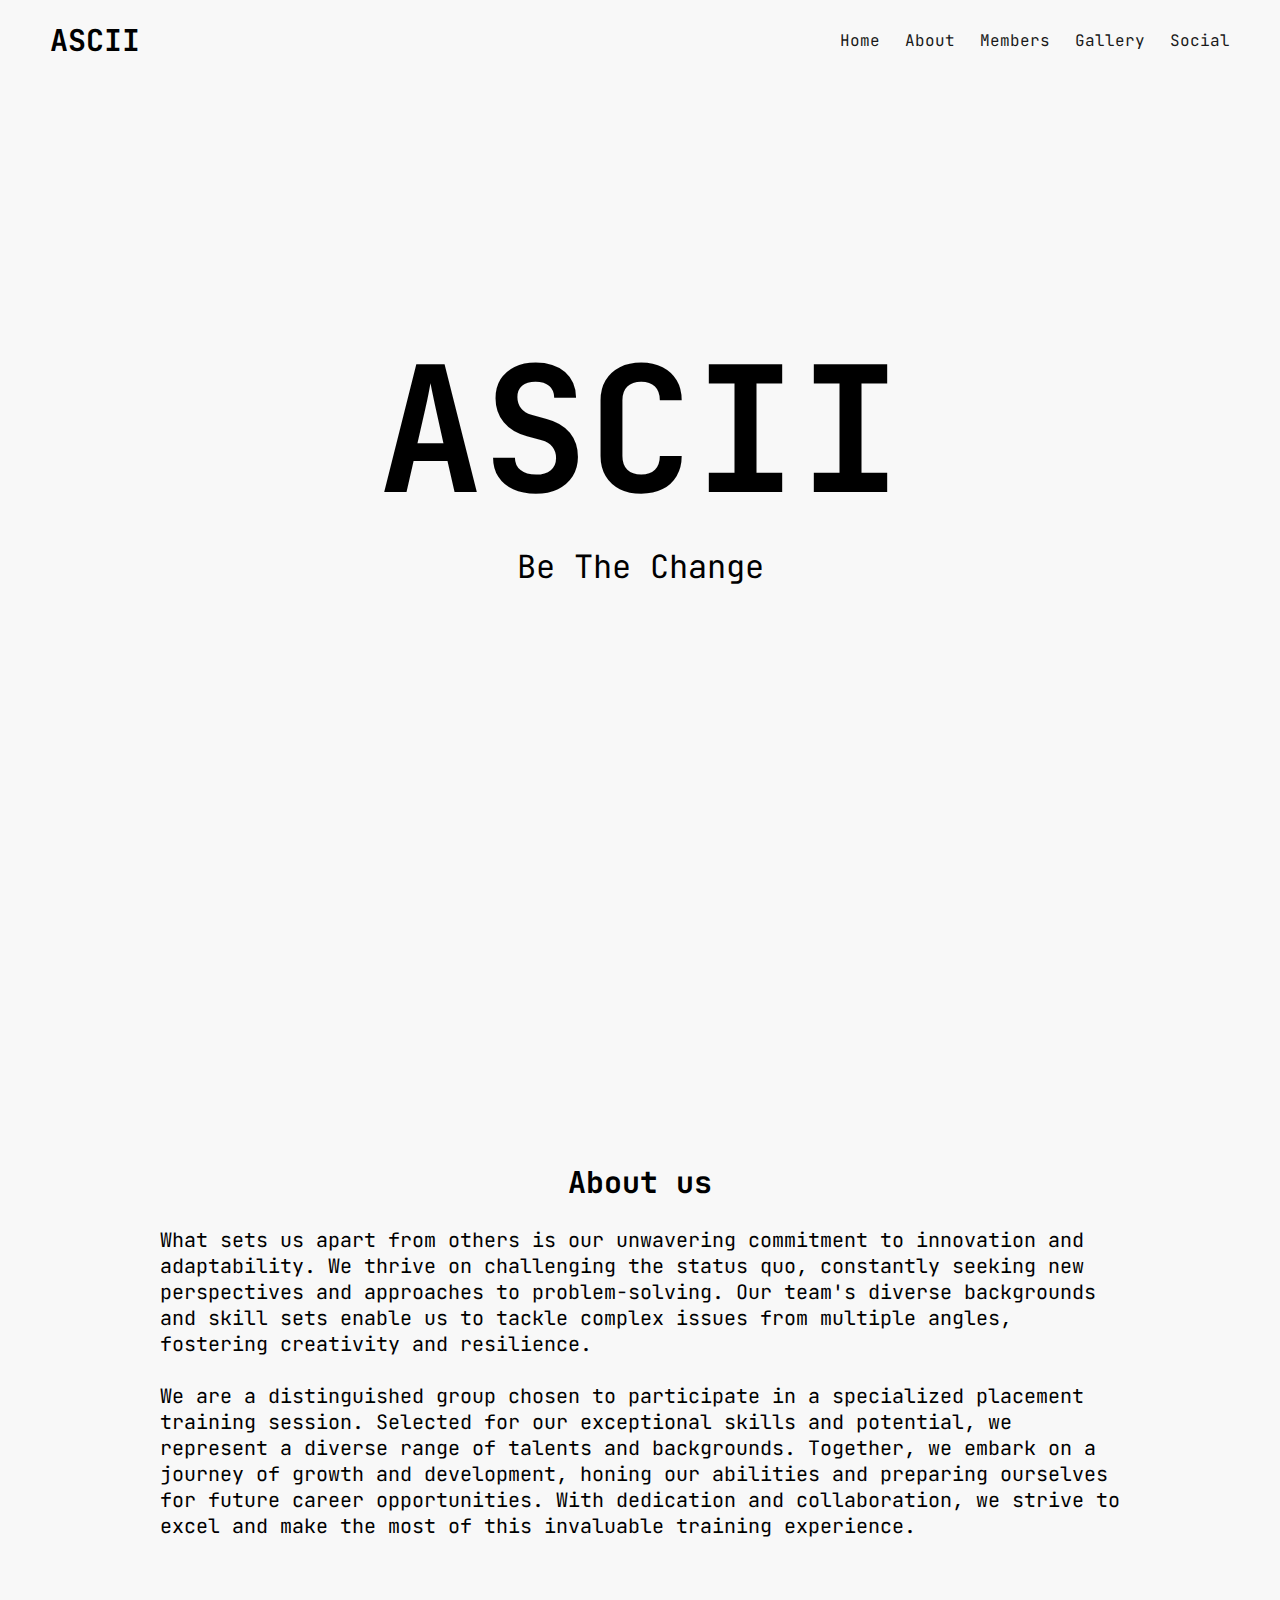
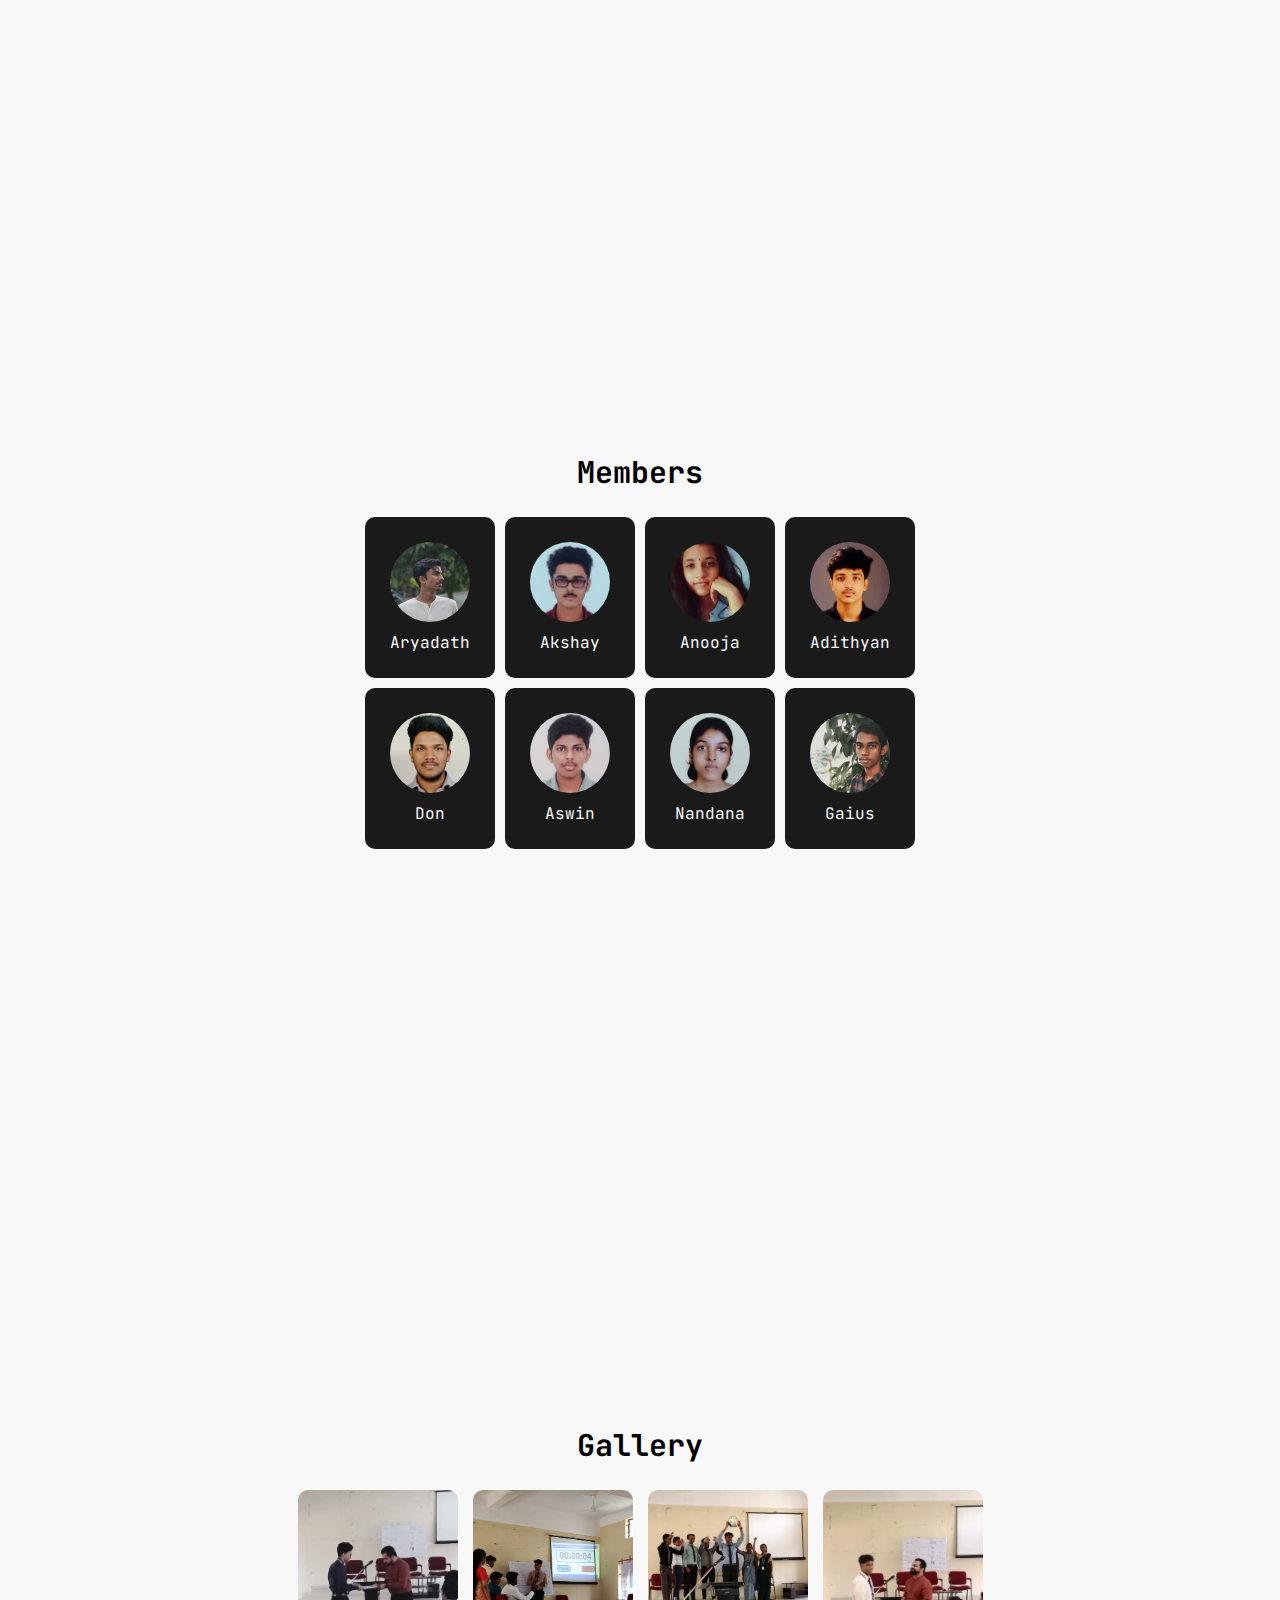
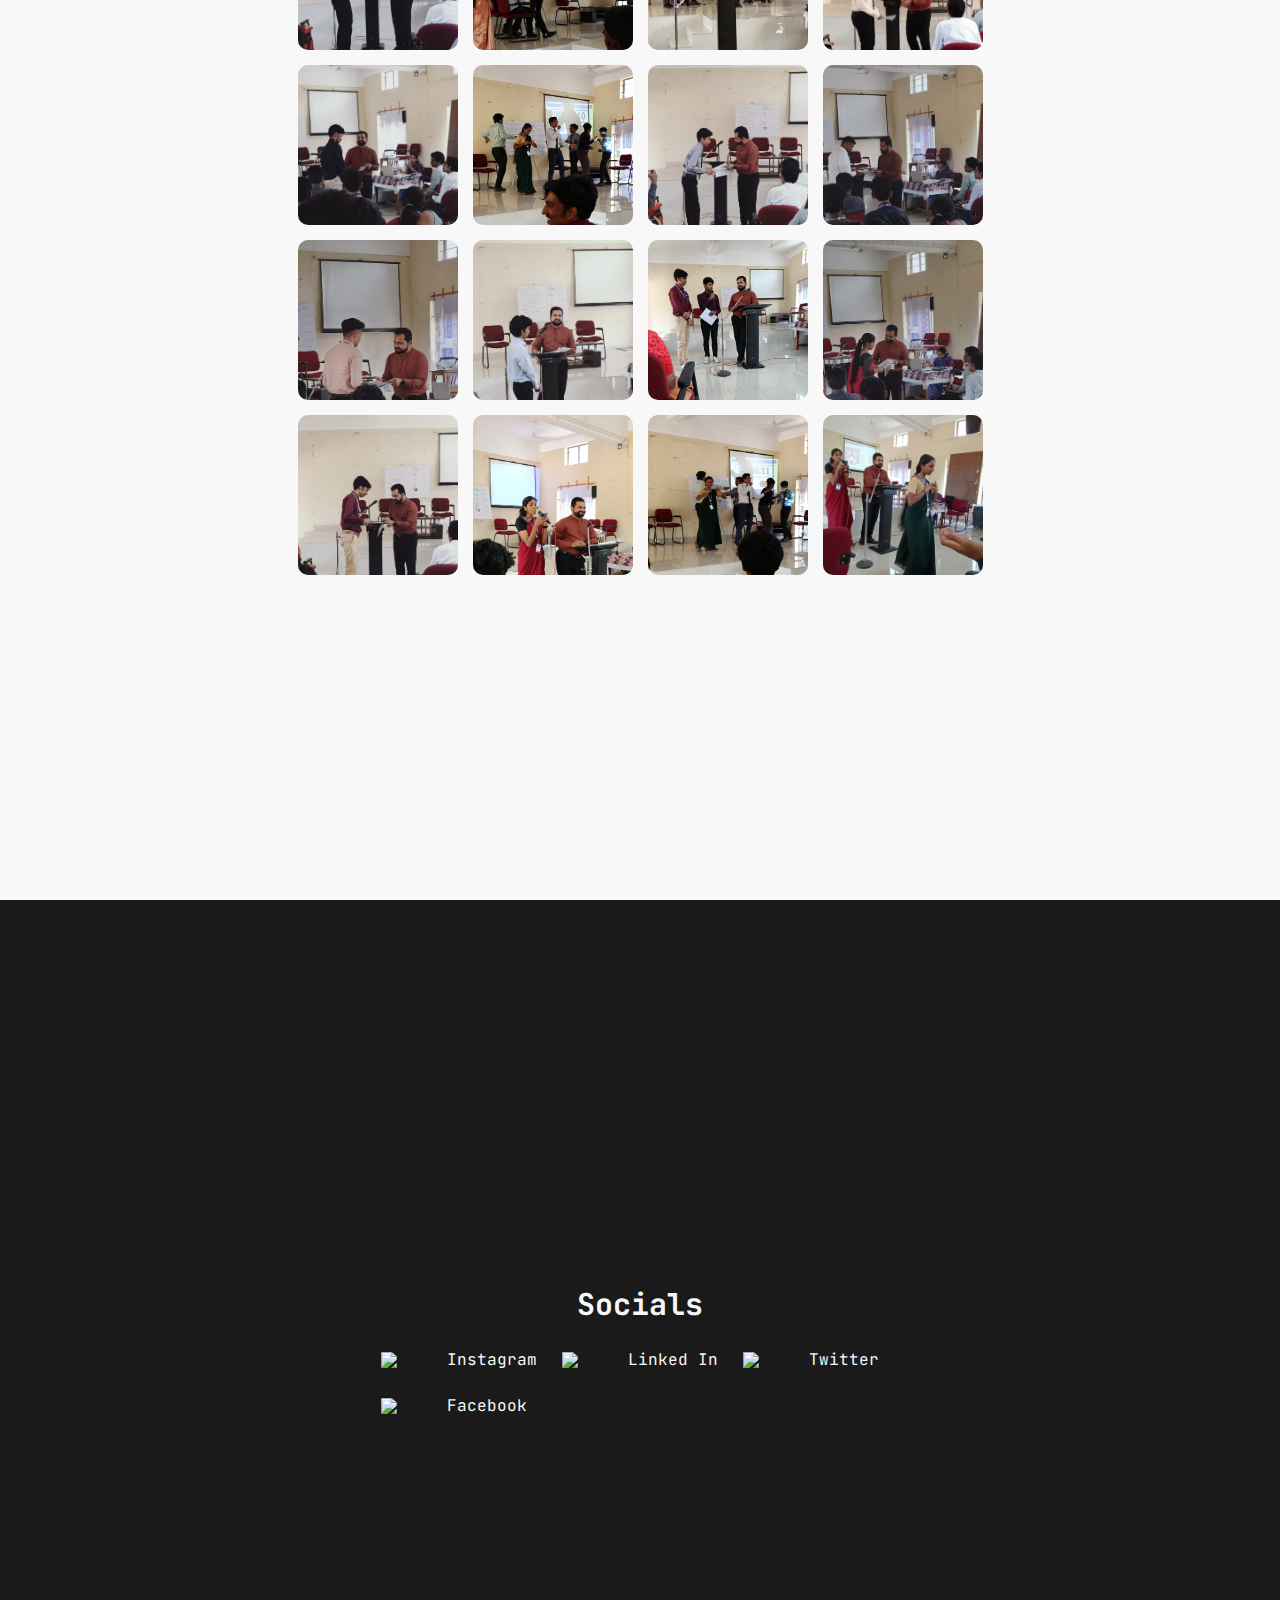
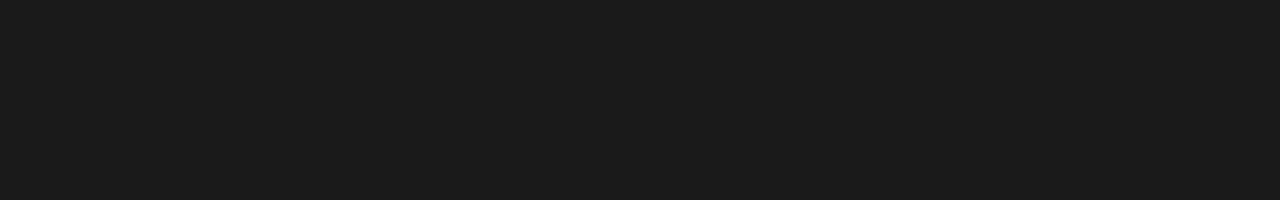
==== index.html @ 829eaf87 "Update index.html" ====
<!DOCTYPE html>
<html lang="en">
<head>
  <meta charset="UTF-8">
  <meta name="viewport" content="width=device-width, initial-scale=1.0">
  <title>Unicode</title>

  <link rel="preconnect" href="https://fonts.googleapis.com">
  <link rel="preconnect" href="https://fonts.gstatic.com" crossorigin>
  <link href="https://fonts.googleapis.com/css2?family=JetBrains+Mono:ital,wght@0,100..800;1,100..800&display=swap" rel="stylesheet">

  <link rel="stylesheet" href="unicode.css">
  <link rel="stylesheet" href="responsive.css">
</head>
<body>
  
  <header id="header">
    <h2 class="logo">ASCII</h2>
    <div class="navbar">
      <ul>
        <li><a href="#home">Home</a></li>
        <li><a href="#about">About</a></li>
        <li><a href="#members">Members</a></li>
        <li><a href="#gallery">Gallery</a></li>
        <li><a href="#socials">Social</a></li>
      </ul>
    </div>
  </header>

  <div class="content"> 
    <div class="container" id="home">
      <h1>ASCII</h1>
      <p>Be The Change</p>
    </div>

    <div class="container" id="about">
      <h2>About us</h2>
      <p>What sets us apart from others is our unwavering commitment to innovation and adaptability. We thrive on challenging the status quo, constantly seeking new perspectives and approaches to problem-solving. Our team's diverse backgrounds and skill sets enable us to tackle complex issues from multiple angles, fostering creativity and resilience.<br><br>
  
        We are a distinguished group chosen to participate in a specialized placement training session. Selected for our exceptional skills and potential, we represent a diverse range of talents and backgrounds. Together, we embark on a journey of growth and development, honing our abilities and preparing ourselves for future career opportunities. With dedication and collaboration, we strive to excel and make the most of this invaluable training experience.
      </p>
    </div>

    <div class="container" id="members">
      <h2>Members</h2>
      <div class="member-list">

        <div class="member-one">
          <img src="images/aryan.jpg">
          <p>Aryadath</p>
        </div>

        <div class="member-one">
          <img src="images/aksh.jpg">
          <p>Akshay</p>
        </div>

        <div class="member-one">
          <img src="images/anoo.jpg">
          <p>Anooja</p>
        </div>

        <div class="member-one">
          <img src="images/adhi.jpg">
          <p>Adithyan</p>
        </div>

        <div class="member-one">
          <img src="images/don.jpg">
          <p>Don</p>
        </div>

        <div class="member-one">
          <img src="images/asw.jpg">
          <p>Aswin</p>
        </div>

        <div class="member-one">
          <img src="images/nand.jpg">
          <p>Nandana</p>
        </div>

        <div class="member-one">
          <img src="images/gai.jpg">
          <p>Gaius</p>
        </div>
      </div>
    </div>
  </div>

  <div class="container" id="gallery">
    <h2>Gallery</h2>
    <div class="gallery-box">

      <div class="img-box1">
        <img src="images/image1 (1).jpg" alt="">
      </div>

      <div class="img-box1">
        <img src="images/image1 (2).jpg" alt="">
      </div>

      <div class="img-box1">
        <img src="images/image1 (4).jpg" alt="">
      </div>

      <div class="img-box1">
        <img src="images/image1 (5).jpg" alt="">
      </div>

      <div class="img-box1">
        <img src="images/image1 (6).jpg" alt="">
      </div>

      <div class="img-box1">
        <img src="images/image1 (7).jpg" alt="">
      </div>

      <div class="img-box1">
        <img src="images/image1 (8).jpg" alt="">
      </div>

      <div class="img-box1">
        <img src="images/image1 (9).jpg" alt="">
      </div>

      <div class="img-box1">
        <img src="images/image1 (10).jpg" alt="">
      </div>

      <div class="img-box1">
        <img src="images/image1 (11).jpg" alt="">
      </div>

      <div class="img-box1">
        <img src="images/image1 (12).jpg" alt="">
      </div>


      <div class="img-box1">
        <img src="images/image1 (14).jpg" alt="">
      </div>

      <div class="img-box1">
        <img src="images/image1 (15).jpg" alt="">
      </div>

      <div class="img-box1">
        <img src="images/image1 (16).jpg" alt="">
      </div>

      <div class="img-box1">
        <img src="images/image1 (17).jpg" alt="">
      </div>

      <div class="img-box1">
        <img src="images/image1 (18).jpg" alt="">
      </div>

    </div>
  
  </div>

  <div class="container" id="socials">
    <h2>Socials</h2>
    <div class="social-list">
      <div class="social-one">
        <img src="images/instagram-icon.png">
        <p>Instagram</p>
      </div>

      <div class="social-one">
        <img src="images/linkedin-icon.png">
        <p>Linked In</p>
      </div>

      <div class="social-one">
        <img src="images/twitter-icon.png">
        <p>Twitter</p>
      </div>

      <div class="social-one">
        <img src="images/facebook-icon.png">
        <p>Facebook</p>
      </div>


    </div>
  </div>

  <script>
window.addEventListener('scroll', function() {
    var scrollPosition = window.scrollY;
    
    var scrollThreshold = 2000;

    var scrollDiv = document.getElementById('header');

    if (scrollPosition >= scrollThreshold) {
        scrollDiv.style.backgroundColor = '#1a1a1a';
        scrollDiv.style.color = '#f8f8f8';
    } else {
        scrollDiv.style.backgroundColor = '#f8f8f8';
        scrollDiv.style.color = '#1a1a1a';
    }
});
</script>
</body>
</html>
---- unicode.css ----
*{
  margin: 0;
  padding: 0;
  font-family: "JetBrains Mono", monospace;
  text-decoration: none;
  list-style: none;
  scroll-behavior: smooth;
  transition: 0.25s;
}

:root {
  --background-color: #f8f8f8;
  --primary-color: #1a1a1a;
  --accent-color: rgb(78, 190, 85);
}

::selection {
  background-color: var(--accent-color); /* Orange background */
  color: #fff; /* White text color */
}

img {
  user-select: none;
}

body{
  background-color: var(--background-color);
}

h2{
  font-size: 30px;
}

header{
  display: flex;
  justify-content: space-between;
  align-items: center;
  height: 80px;
  position: fixed;
  right: 0;
  left: 0;
  top: 0;
  background-color: var(--background-color);
  padding: 0 50px 0 50px;
  z-index: 1000;
}

.navbar ul{
  display: flex;
}

.navbar ul li{
  margin-left: 25px;
}

.navbar ul li a{
  color: var(--primary-color);
}

.content{
  margin: 0 400px 0 400px;
}

.container{
  height: 100vh;
  display: flex;
  flex-direction: column;
  align-items: center;
  justify-content: center;
  /*border-right: solid 1px;
  border-left: solid 1px;*/
  padding: 0 10px 0 10px;
}

.container h2{
  margin-bottom: 25px;
}

#home h1{
  font-size: 175px;
  cursor: pointer;
}

#home h1:hover{
  font-size: 180px;
  color: var(--accent-color);
}

#home p{
  font-size: 32px;
}

#about p{
  font-size: 20px;
}

.member-list{
  display: grid;
  gap: 10px;
  grid-template-columns: repeat(4, 1fr);
}

.member-one{
  background-color: var(--primary-color);
  color: var(--background-color);
  display: flex;
  flex-direction: column;
  align-items: center;
  padding: 25px;
  border-radius: 10px;
}

.member-one:hover{
  opacity: 0.7;
}

.member-one img{
  width: 80px;
  border-radius: 100%;
  margin-bottom: 10px;
}

#gallery{
  margin: 250px 0 250px 0;
}

.gallery-box{
  display: grid;
  grid-template-columns: repeat(4, 1fr);
  gap: 15px;
}

.img-box1{
  width: 200px;
  height: 200px;
}

.img-box1:hover{
  opacity: 0.7;
}

.img-box1 img{
  width: 100%;
  height: 100%;
  object-fit: cover;
  object-position: top;
  border-radius: 10px;
}

#socials{
  background-color: var(--primary-color);
  color: var(--background-color);
}

.social-one img{
  width: 50px;
}

.social-list{
  display: grid;
  grid-template-columns: repeat(3, 1fr);
  gap: 25px;
}

.social-one{
  display: flex;
  align-items: center;
}

.social-one img{
  margin-right: 16px;
}
---- responsive.css ----
@media (max-width: 1560px){
  .content{
    margin: 0 250px 0 250px;
  }
}

@media (max-width: 1280px){
  .content{
    margin: 0 150px 0 150px;
  }
  
  .img-box1{
    width: 160px;
    height: 160px;
  }
}

@media (max-width: 860px){
  .content{
    margin: 0 50px 0 50px;
  }

  .img-box1{
    width: 130px;
    height: 130px;
  }
}

@media (max-width: 720px){
  .content{
    margin: 0;
    padding: 25px;
  }

  #home h1{
    font-size: 146px;
  }

  #home h1:hover{
    font-size: 152px;
  }

  #home p{
    font-size: 34px;
  }

  .member-list{
    display: grid;
    gap: 10px;
    grid-template-columns: repeat(3, 1fr);
  }
}

@media (max-width: 640px){
  #home h1{
    font-size: 120px;
  }

  #home h1:hover{
    font-size: 126px;
  }

  #home p{
    font-size: 34px;
  }

  #socials{
    margin-top: 150px;
  }

  .social-list{
    display: flex;
    flex-direction: column;
    gap: 25px;
  }
}

@media (max-width: 480px){
  .navbar{
    display: none;
  }

  #home h1{
    font-size: 80px;
  }

  #home h1:hover{
    font-size: 86px;
  }

  #home p{
    font-size: 22px;
  }

  #about p{
    font-size: 16px;
    margin-bottom: 150px;
  }

  .member-list{
    display: grid;
    gap: 10px;
    grid-template-columns: repeat(2, 1fr);
  }

  #gallery{
    margin: 500px 0 450px 0;
  }

  .gallery-box{
    grid-template-columns: repeat(2, 1fr);
    gap: 15px;
  }
  
  .img-box1{
    width: 150px;
    height: 150px;
  }
}
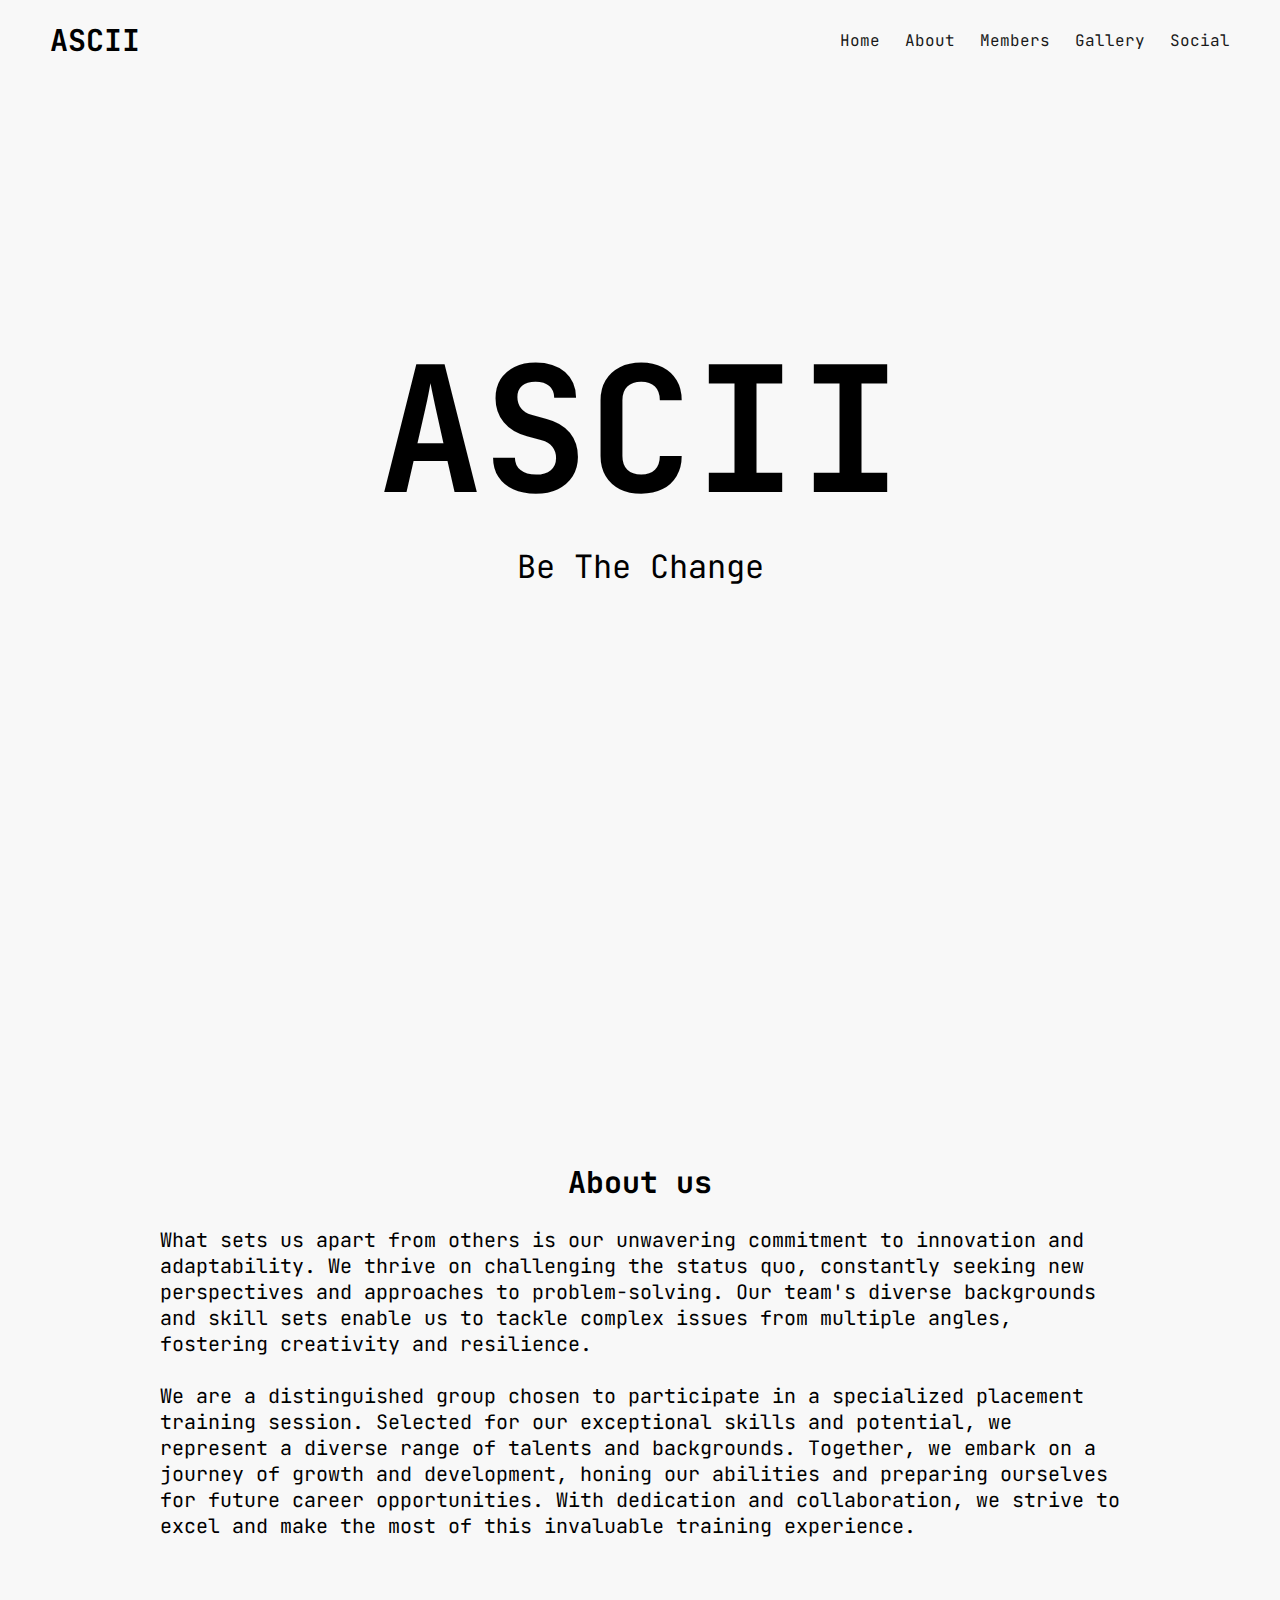
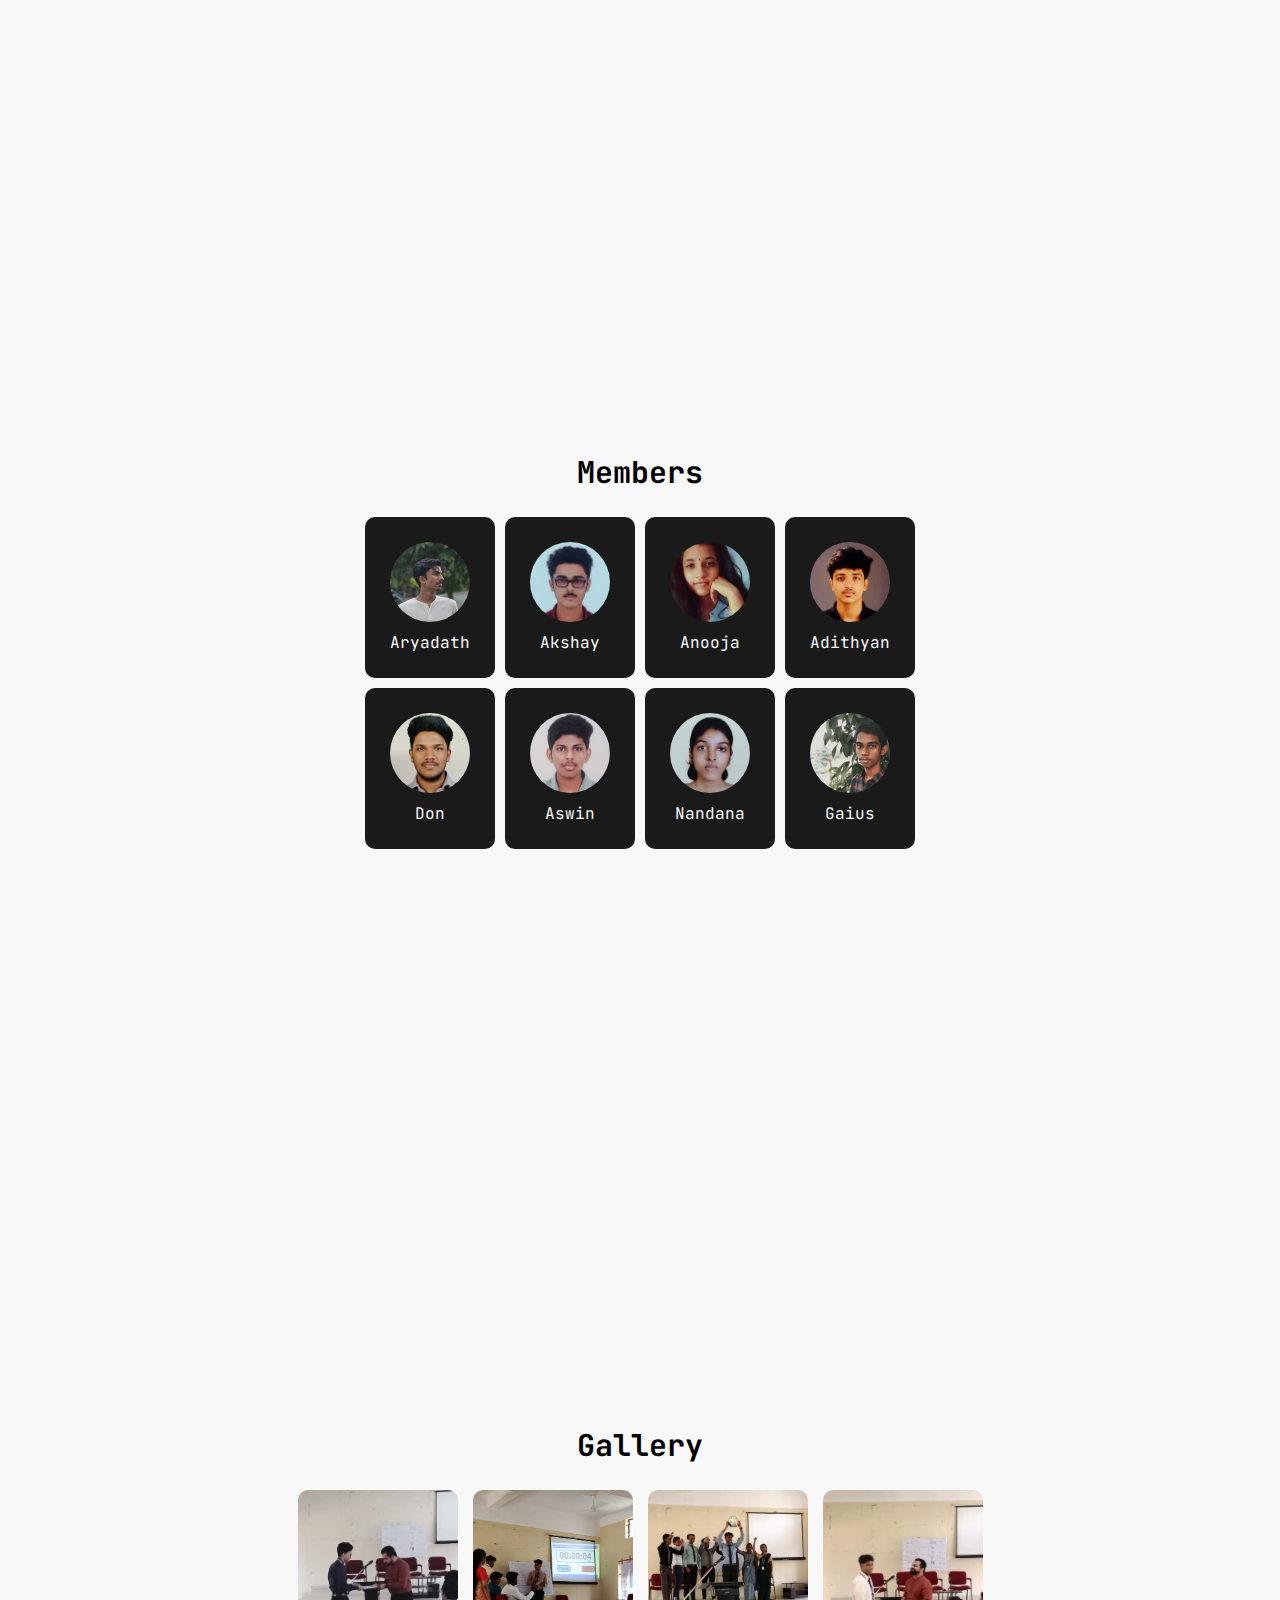
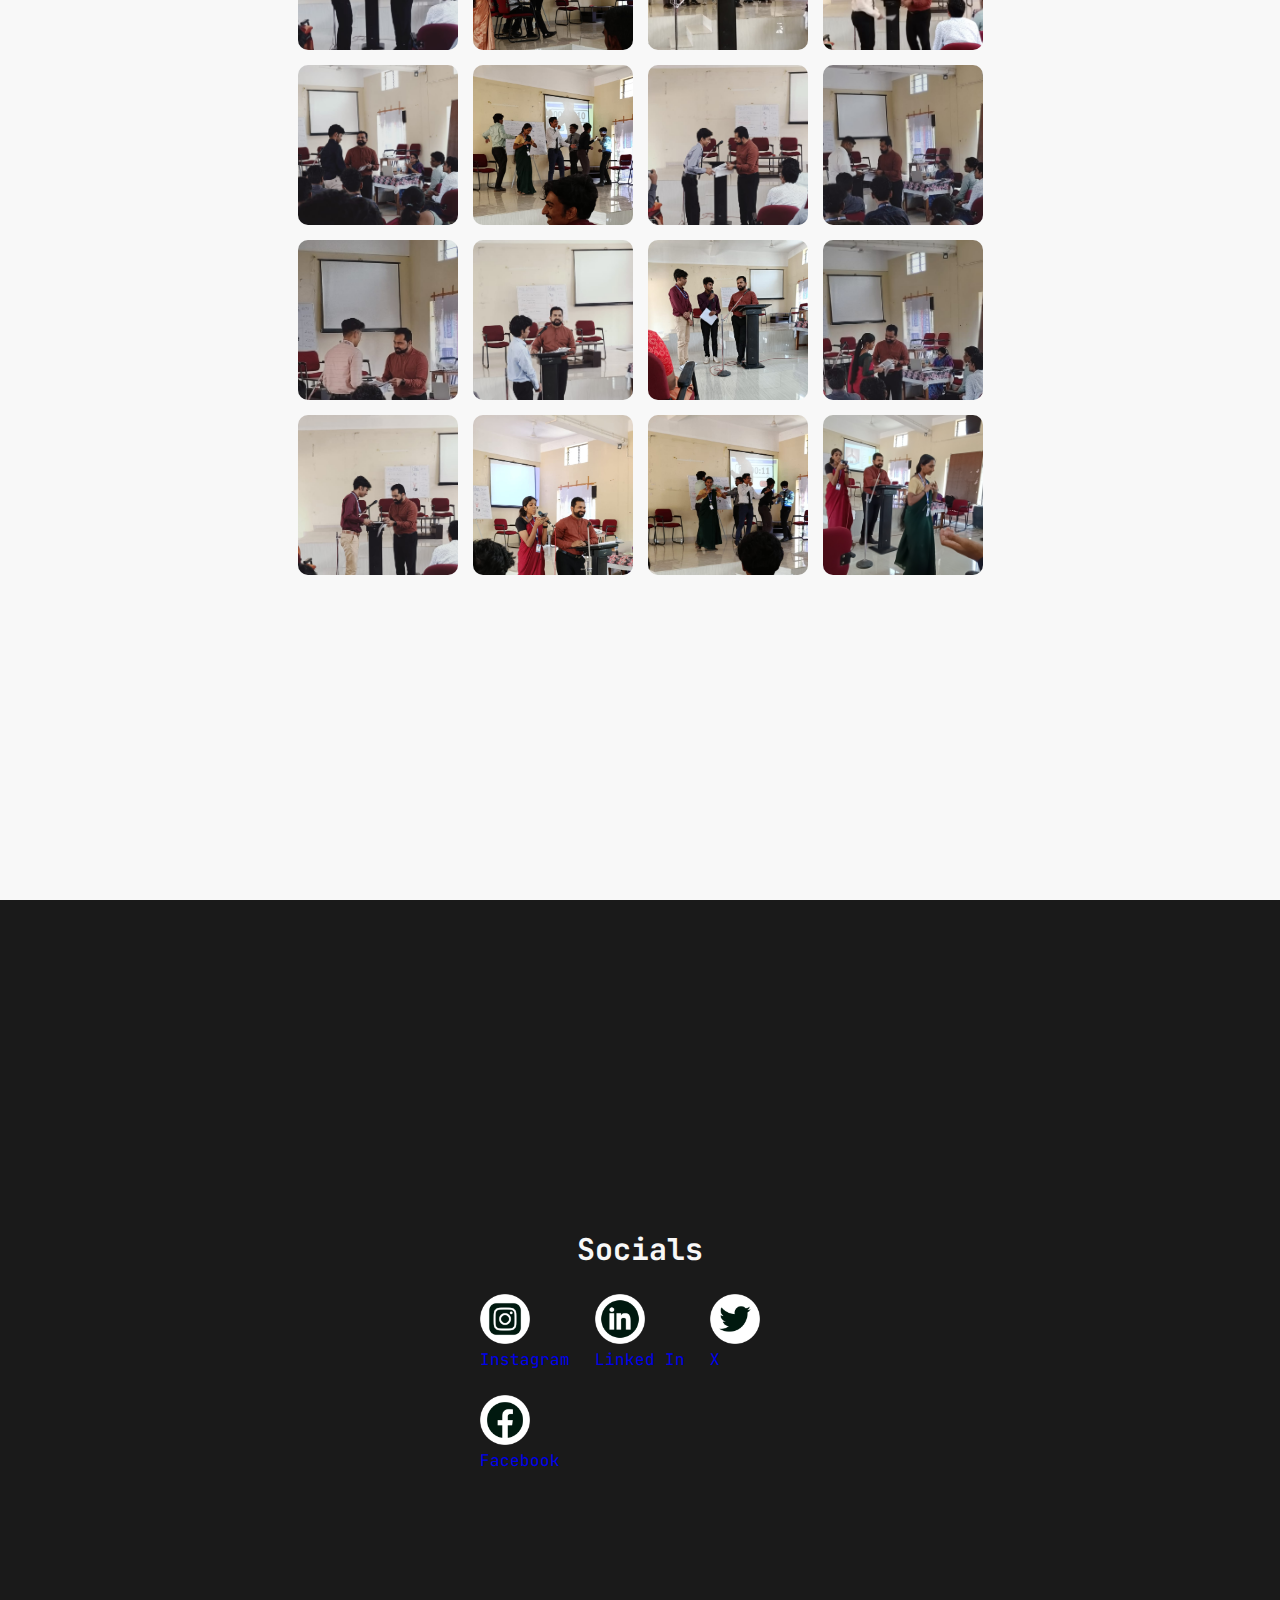
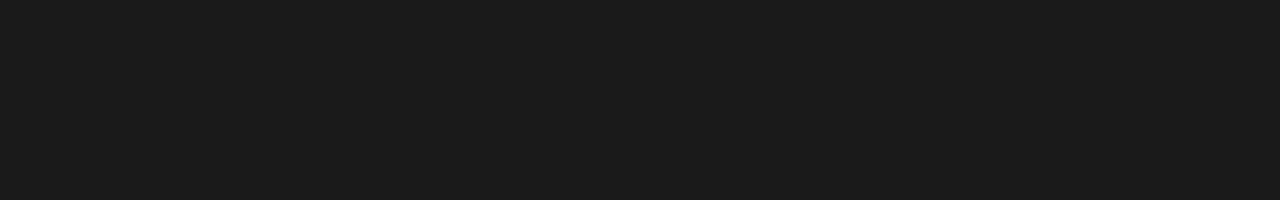
==== commit 6bcae7ee: "Update index.html" ====
--- a/index.html
+++ b/index.html
@@ -164,24 +164,32 @@
   <div class="container" id="socials">
     <h2>Socials</h2>
     <div class="social-list">
-      <div class="social-one">
-        <img src="images/instagram-icon.png">
-        <p>Instagram</p>
-      </div>
-
-      <div class="social-one">
-        <img src="images/linkedin-icon.png">
-        <p>Linked In</p>
-      </div>
-
-      <div class="social-one">
-        <img src="images/twitter-icon.png">
-        <p>Twitter</p>
+      <div class="social-one">
+        <a href="https://www.instagram.com/ascii.cep?igsh=NGIxemc1emYxbXU4">
+          <img src="images/instagram-icon.png">
+          <p>Instagram</p>
+        </a>
+      </div>
+
+      <div class="social-one">
+        <a href=="https://www.linkedin.com/in/ascii-cep-7b789a2b7?utm_source=share&utm_campaign=share_via&utm_content=profile&utm_medium=android_app">
+          <img src="images/linkedin-icon.png">
+          <p>Linked In</p>
+        </a>
+      </div>
+
+      <div class="social-one">
+        <a href=="https://x.com/ascii_cep?t=SwtsVhdDp1Ycd3t6tLRtAw&s=09">
+          <img src="images/twitter-icon.png">
+          <p>X</p>
+        </a>
       </div>
 
-      <div class="social-one">
-        <img src="images/facebook-icon.png">
-        <p>Facebook</p>
+      <div class="social-one">
+        <a href=="https://www.facebook.com/profile.php?id=61556625524121">
+          <img src="images/facebook-icon.png">
+          <p>Facebook</p>
+        </a>
       </div>
 
 
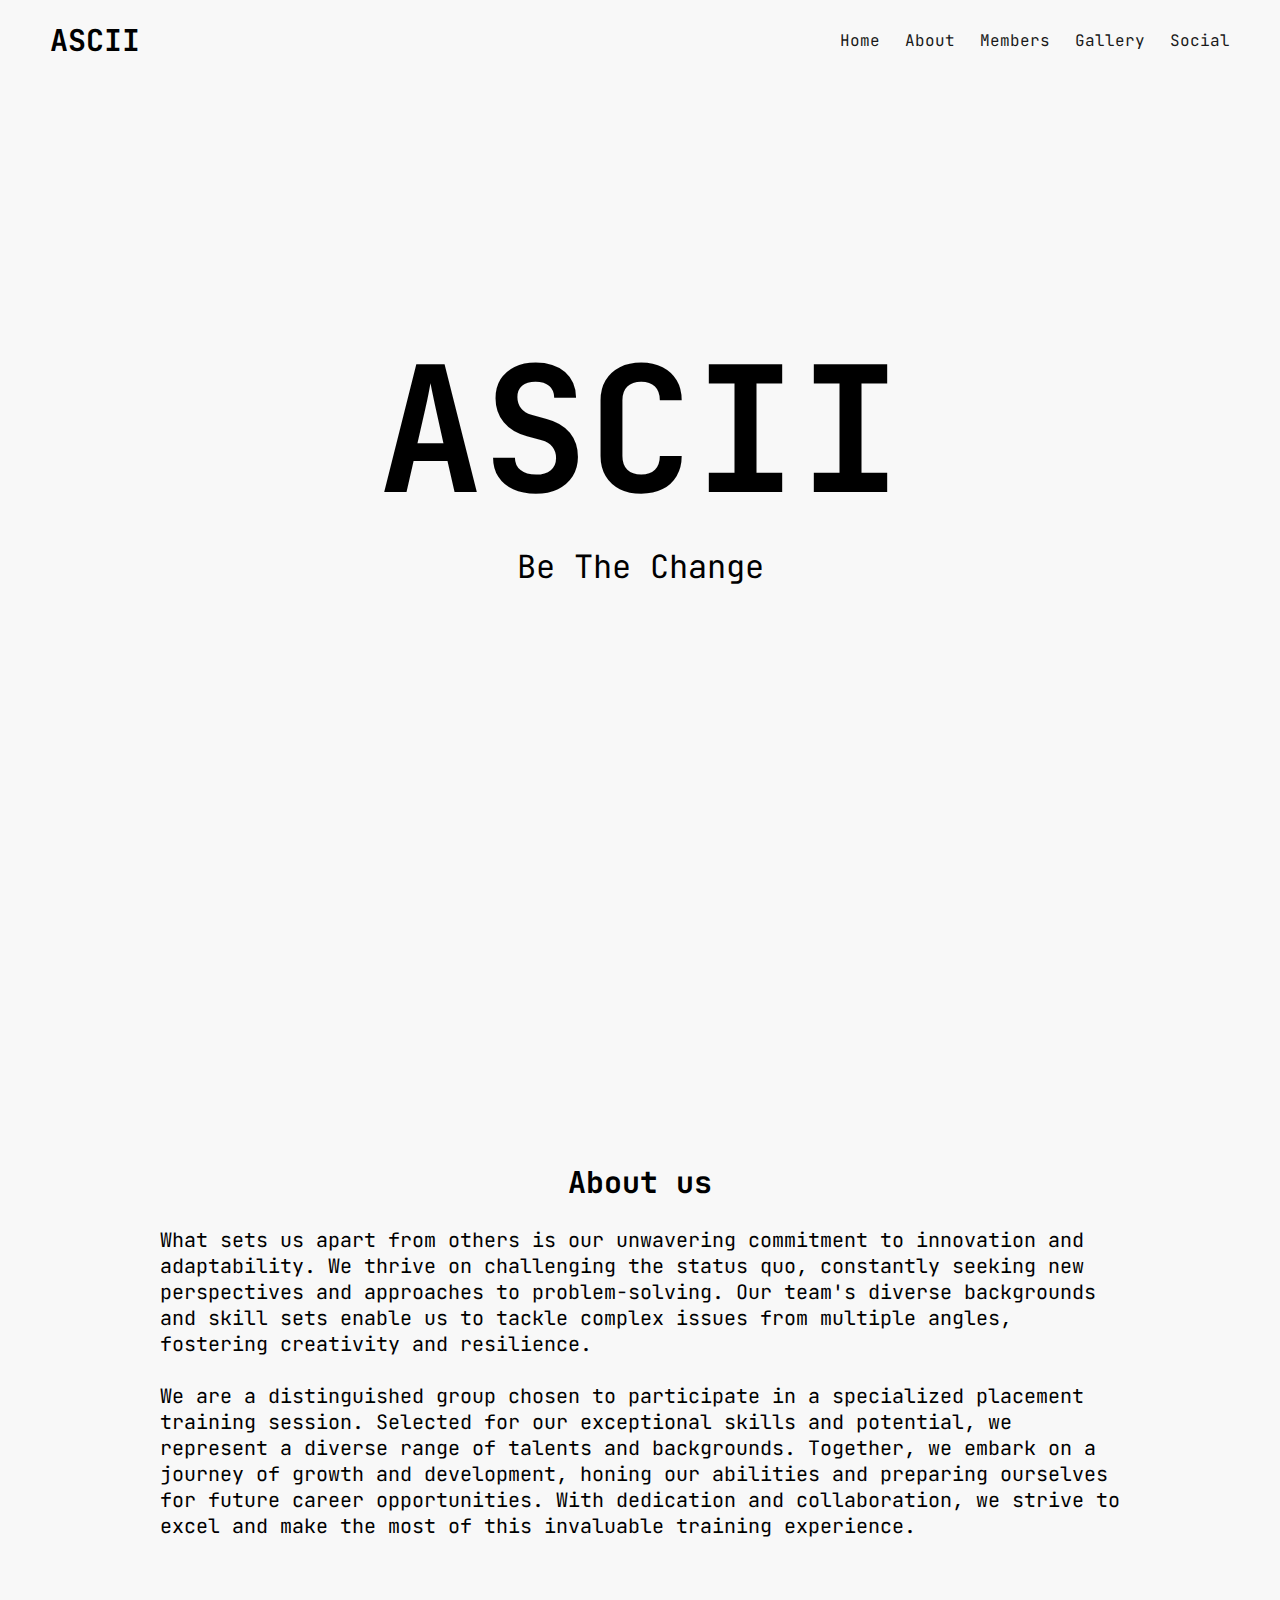
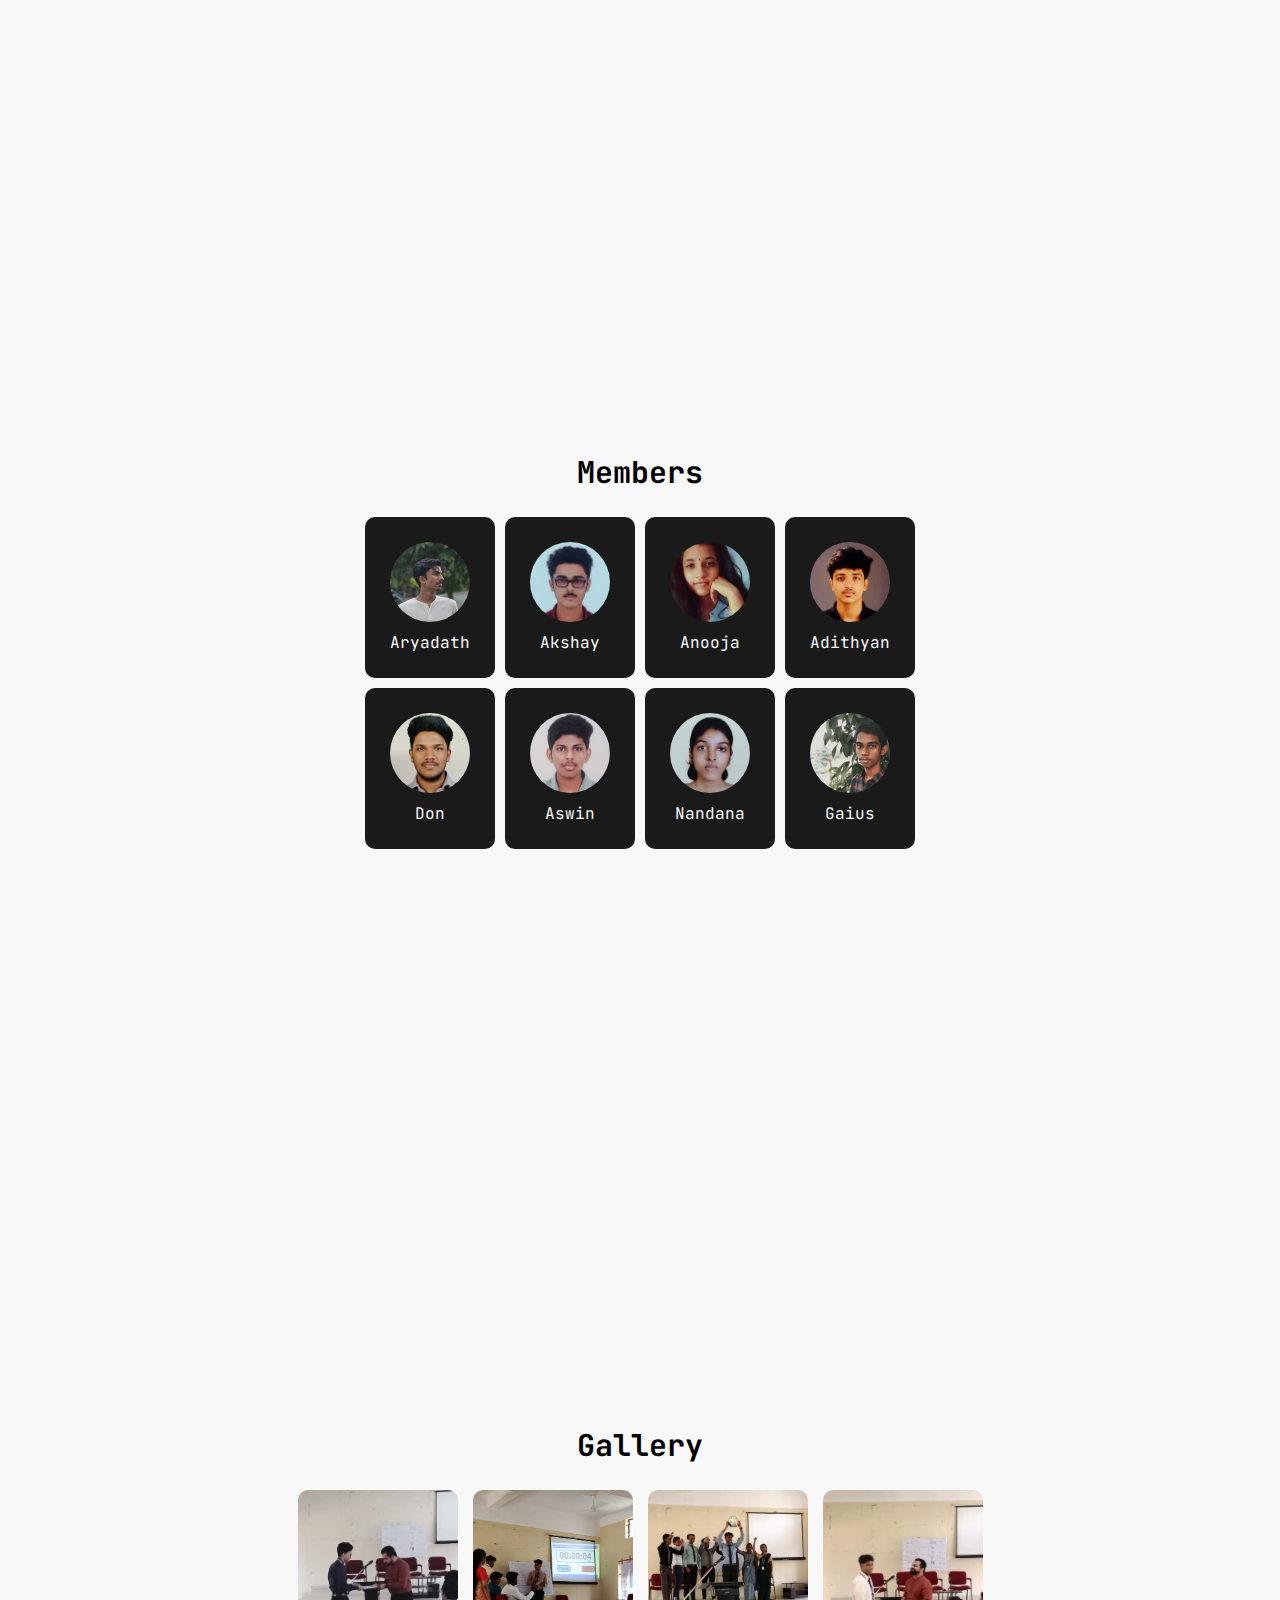
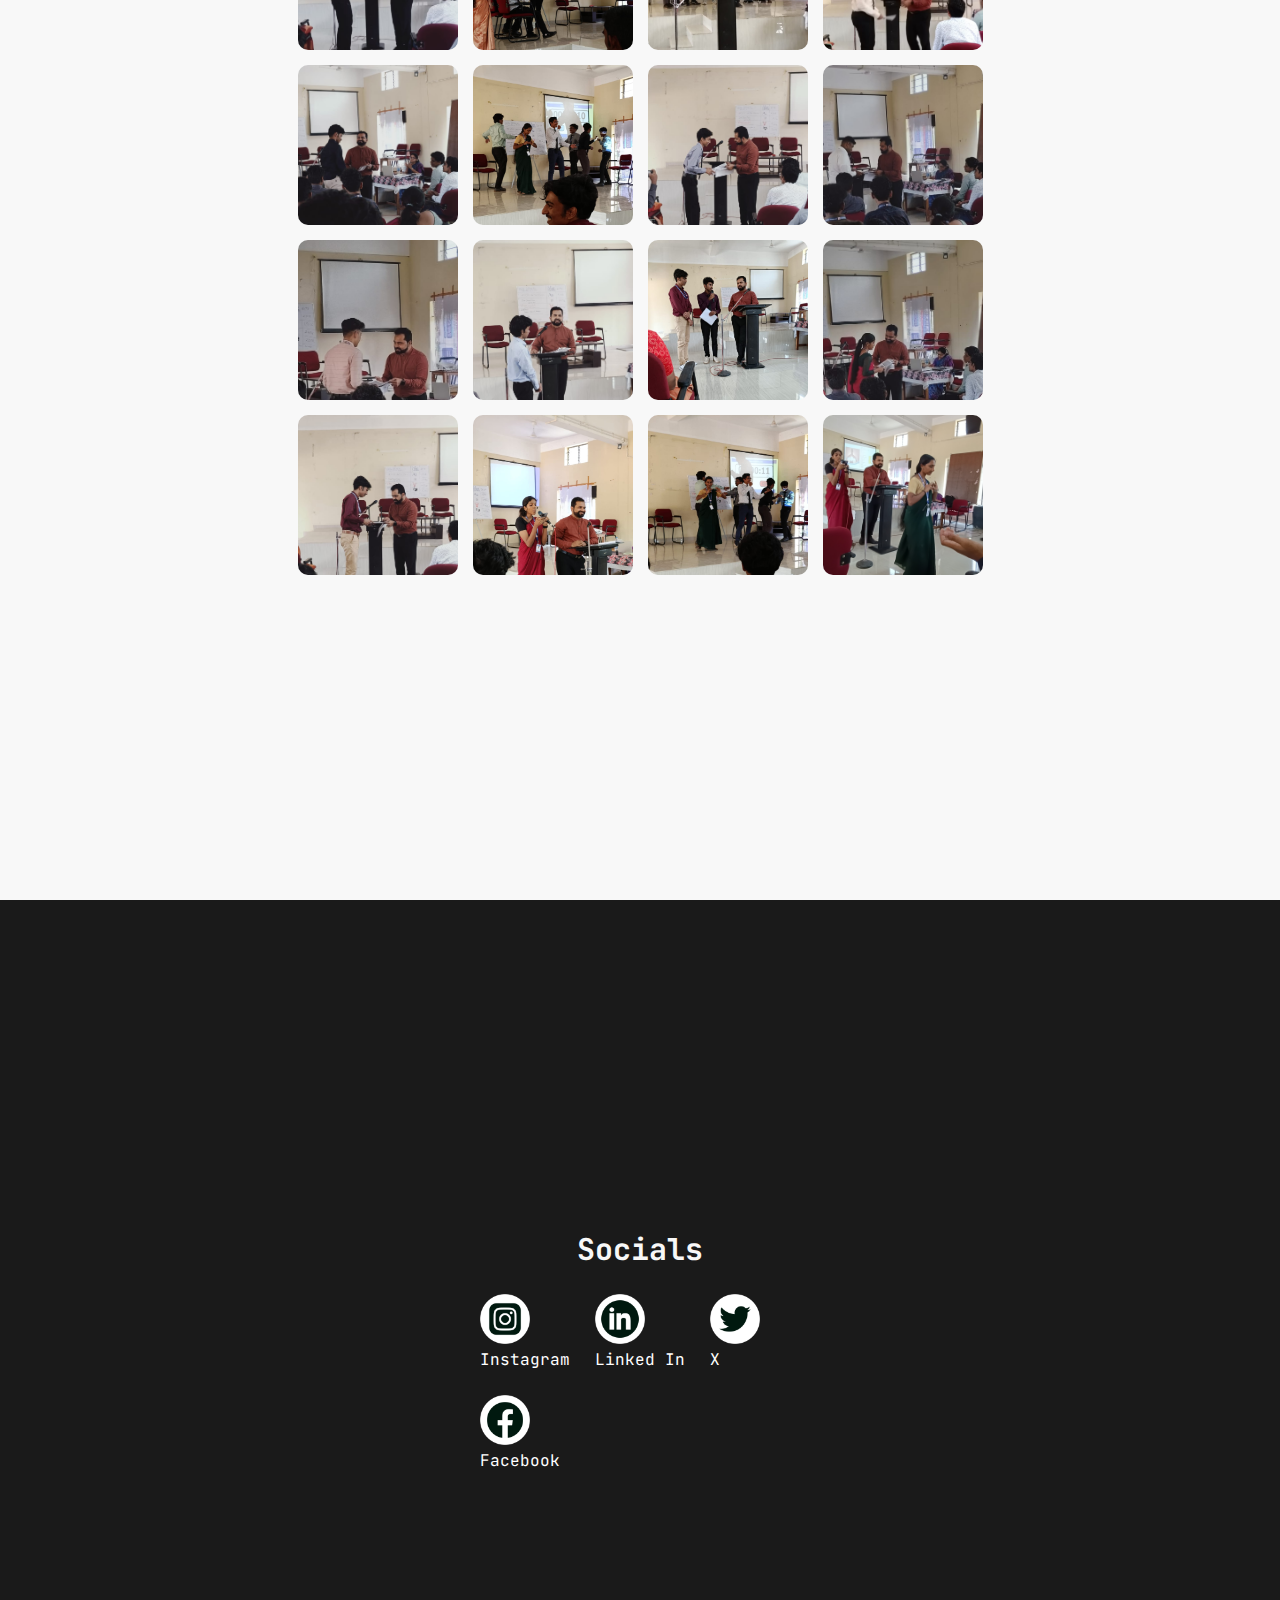
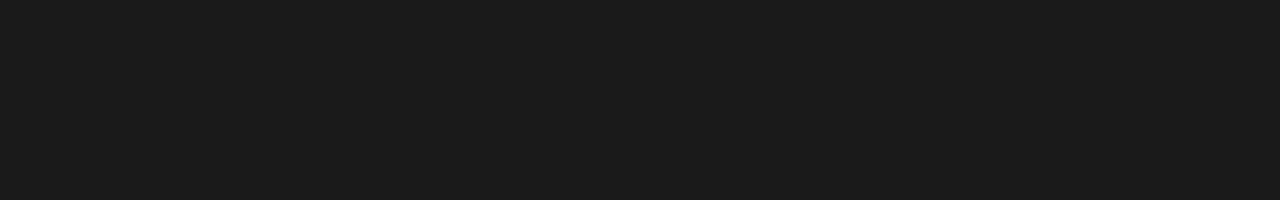
==== commit 42550223: "Update index.html" ====
--- a/index.html
+++ b/index.html
@@ -172,21 +172,21 @@
       </div>
 
       <div class="social-one">
-        <a href=="https://www.linkedin.com/in/ascii-cep-7b789a2b7?utm_source=share&utm_campaign=share_via&utm_content=profile&utm_medium=android_app">
+        <a href="https://www.linkedin.com/in/ascii-cep-7b789a2b7?utm_source=share&utm_campaign=share_via&utm_content=profile&utm_medium=android_app">
           <img src="images/linkedin-icon.png">
           <p>Linked In</p>
         </a>
       </div>
 
       <div class="social-one">
-        <a href=="https://x.com/ascii_cep?t=SwtsVhdDp1Ycd3t6tLRtAw&s=09">
+        <a href="https://x.com/ascii_cep?t=SwtsVhdDp1Ycd3t6tLRtAw&s=09">
           <img src="images/twitter-icon.png">
           <p>X</p>
         </a>
       </div>
 
       <div class="social-one">
-        <a href=="https://www.facebook.com/profile.php?id=61556625524121">
+        <a href="https://m.facebook.com/profile.php/?id=61556625524121&name=STSDirectNavUserDecorator">
           <img src="images/facebook-icon.png">
           <p>Facebook</p>
         </a>
--- a/unicode.css
+++ b/unicode.css
@@ -165,6 +165,10 @@
 .social-one{
   display: flex;
   align-items: center;
+}
+
+.social-one a{
+  color: white;
 }
 
 .social-one img{
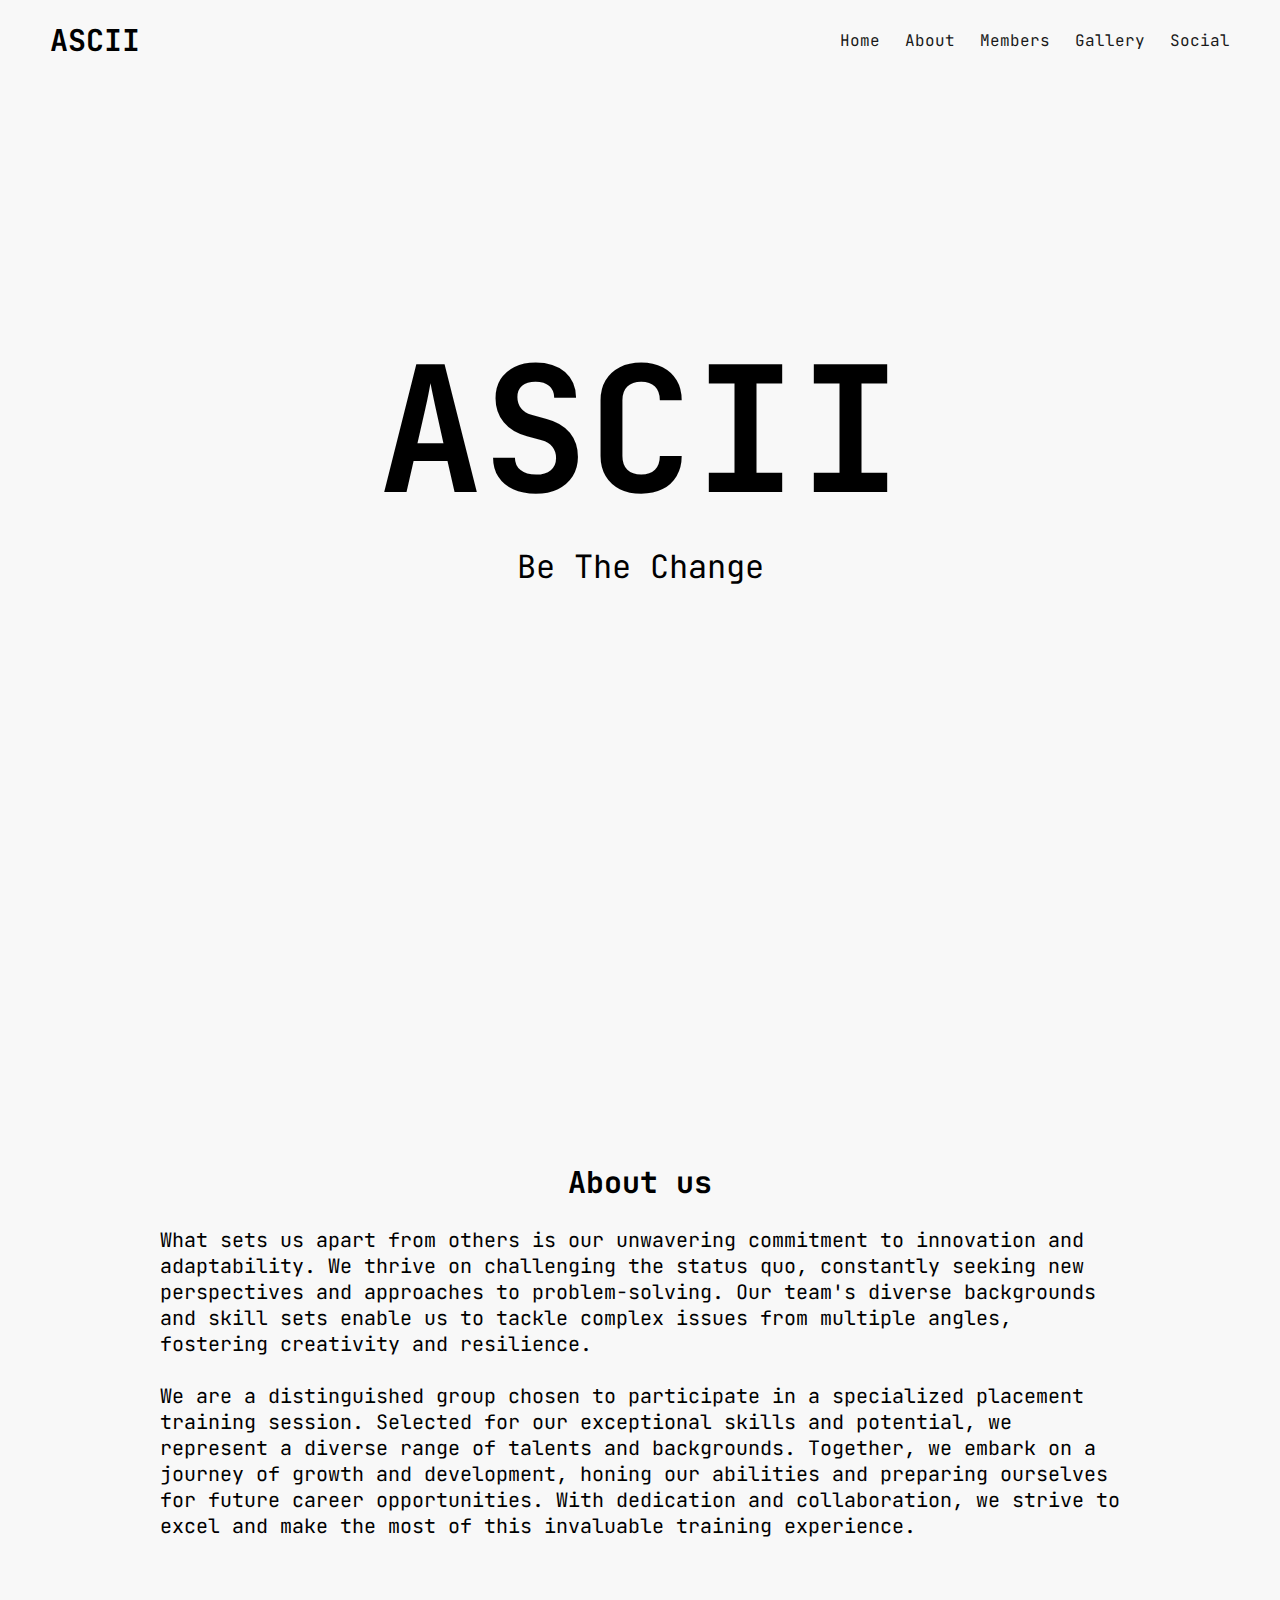
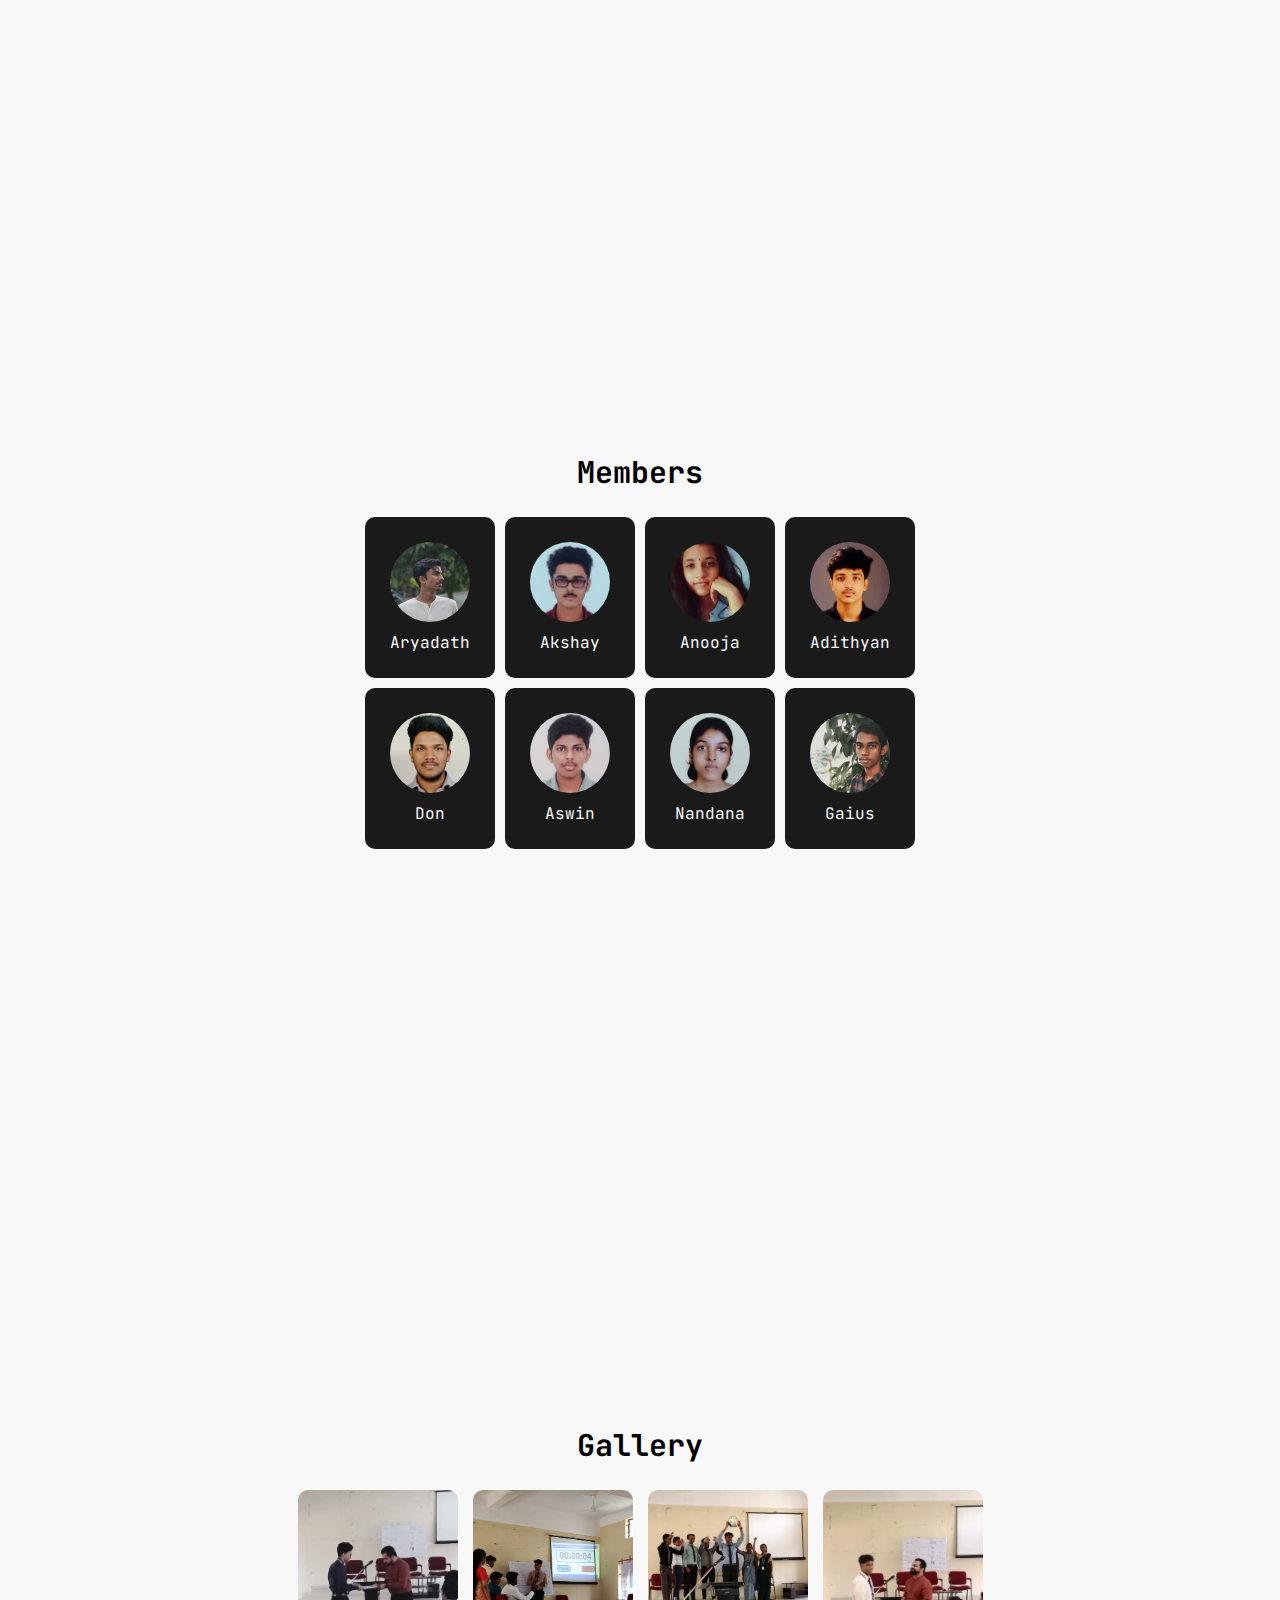
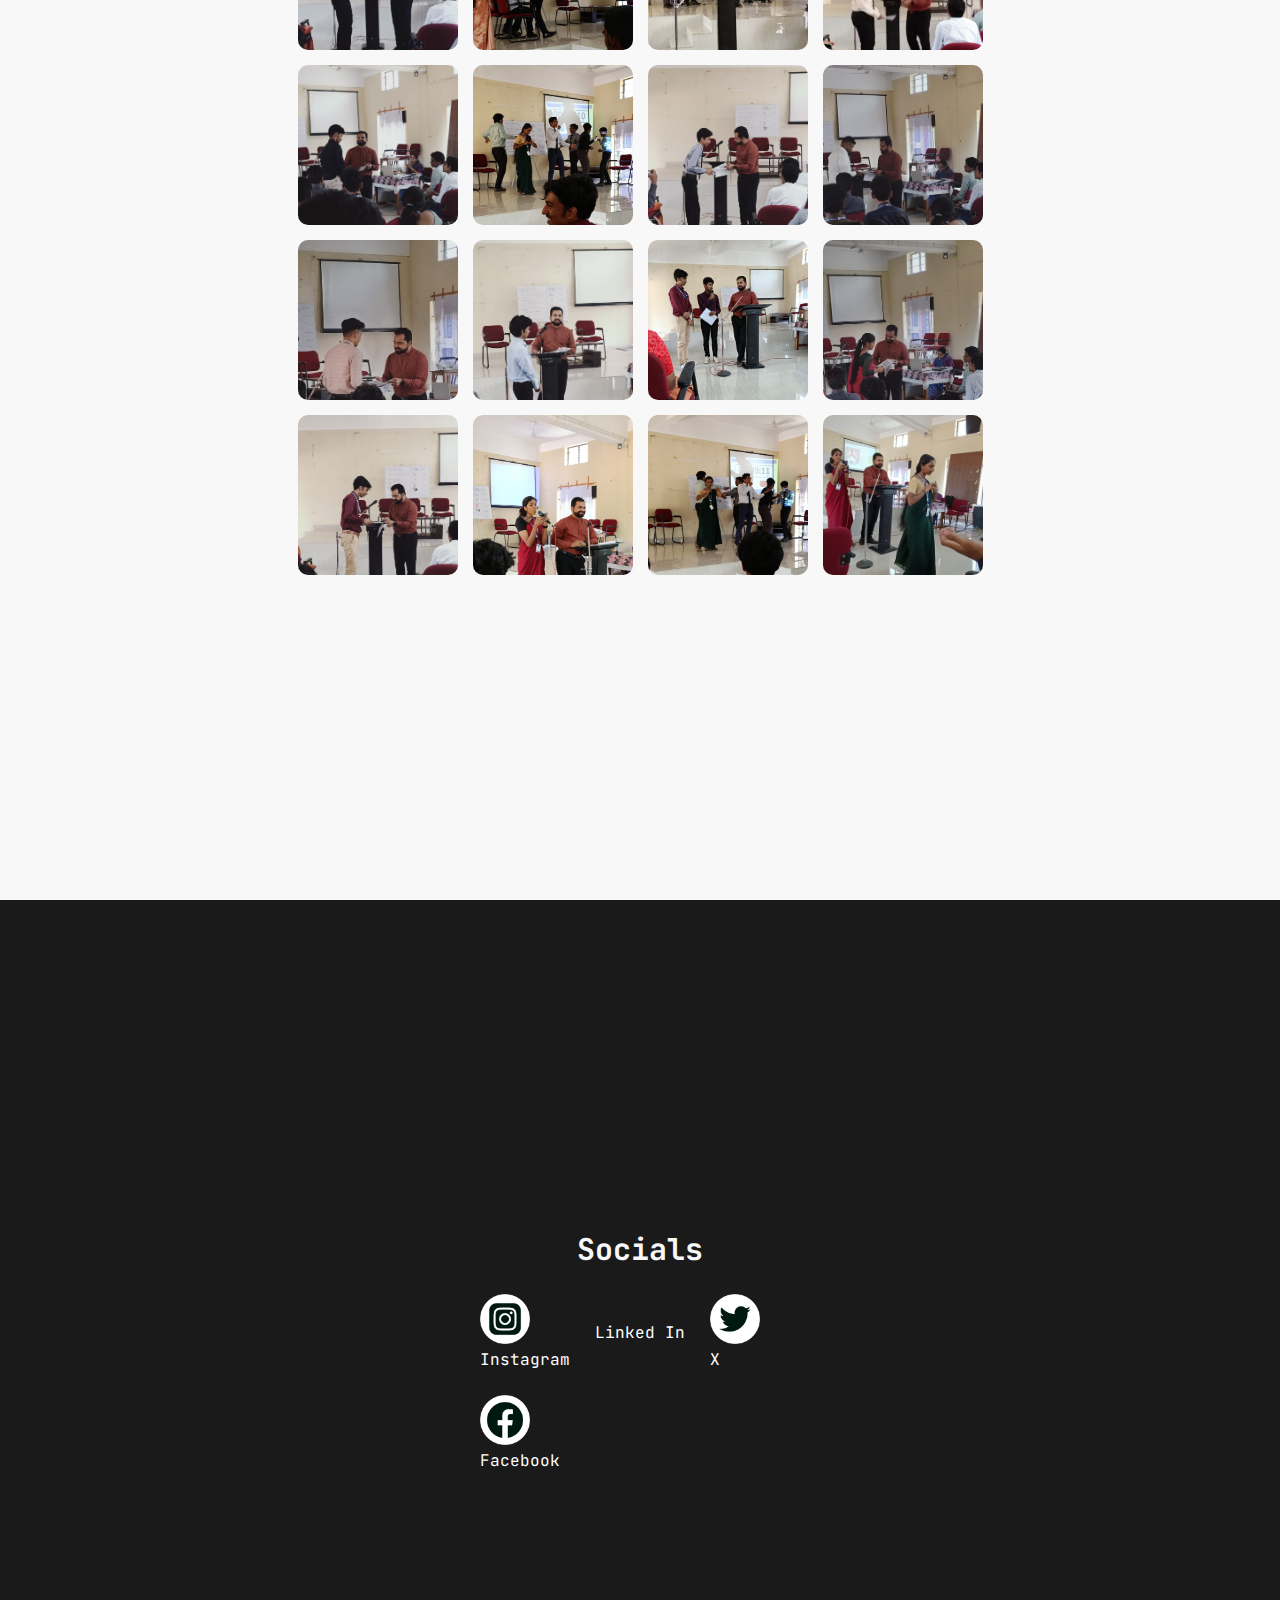
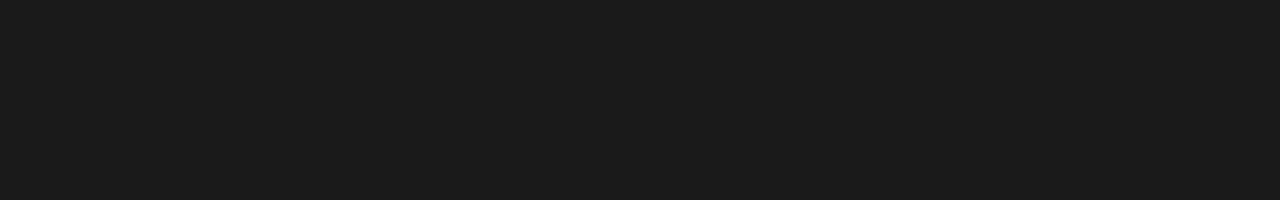
==== commit b62d7680: "Update index.html" ====
--- a/index.html
+++ b/index.html
@@ -165,21 +165,21 @@
     <h2>Socials</h2>
     <div class="social-list">
       <div class="social-one">
-        <a href="https://www.instagram.com/ascii.cep?igsh=NGIxemc1emYxbXU4">
+        <a href="https://www.instagram.com/ascii.cep">
           <img src="images/instagram-icon.png">
           <p>Instagram</p>
         </a>
       </div>
 
       <div class="social-one">
-        <a href="https://www.linkedin.com/in/ascii-cep-7b789a2b7?utm_source=share&utm_campaign=share_via&utm_content=profile&utm_medium=android_app">
+        <a href="https://www.linkedin.com/in/ascii-cep
           <img src="images/linkedin-icon.png">
           <p>Linked In</p>
         </a>
       </div>
 
       <div class="social-one">
-        <a href="https://x.com/ascii_cep?t=SwtsVhdDp1Ycd3t6tLRtAw&s=09">
+        <a href="https://x.com/ascii_cep">
           <img src="images/twitter-icon.png">
           <p>X</p>
         </a>
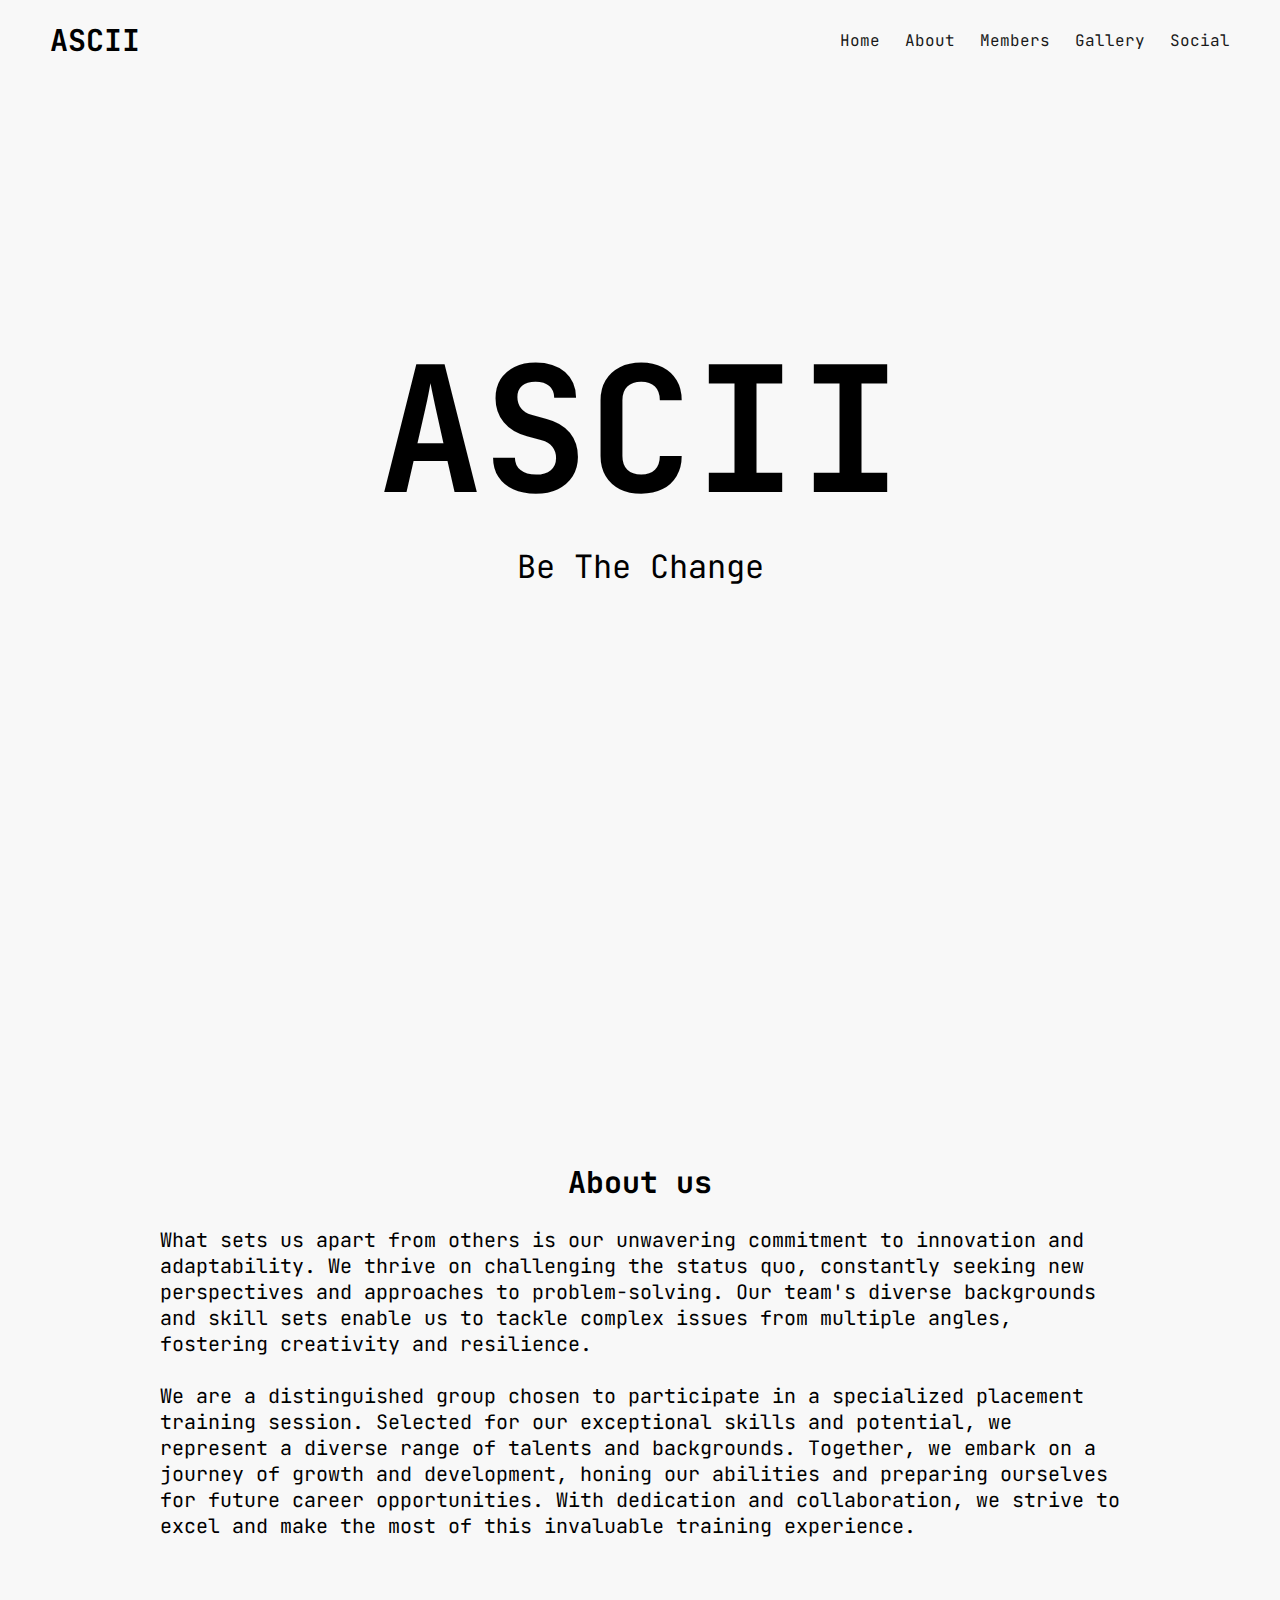
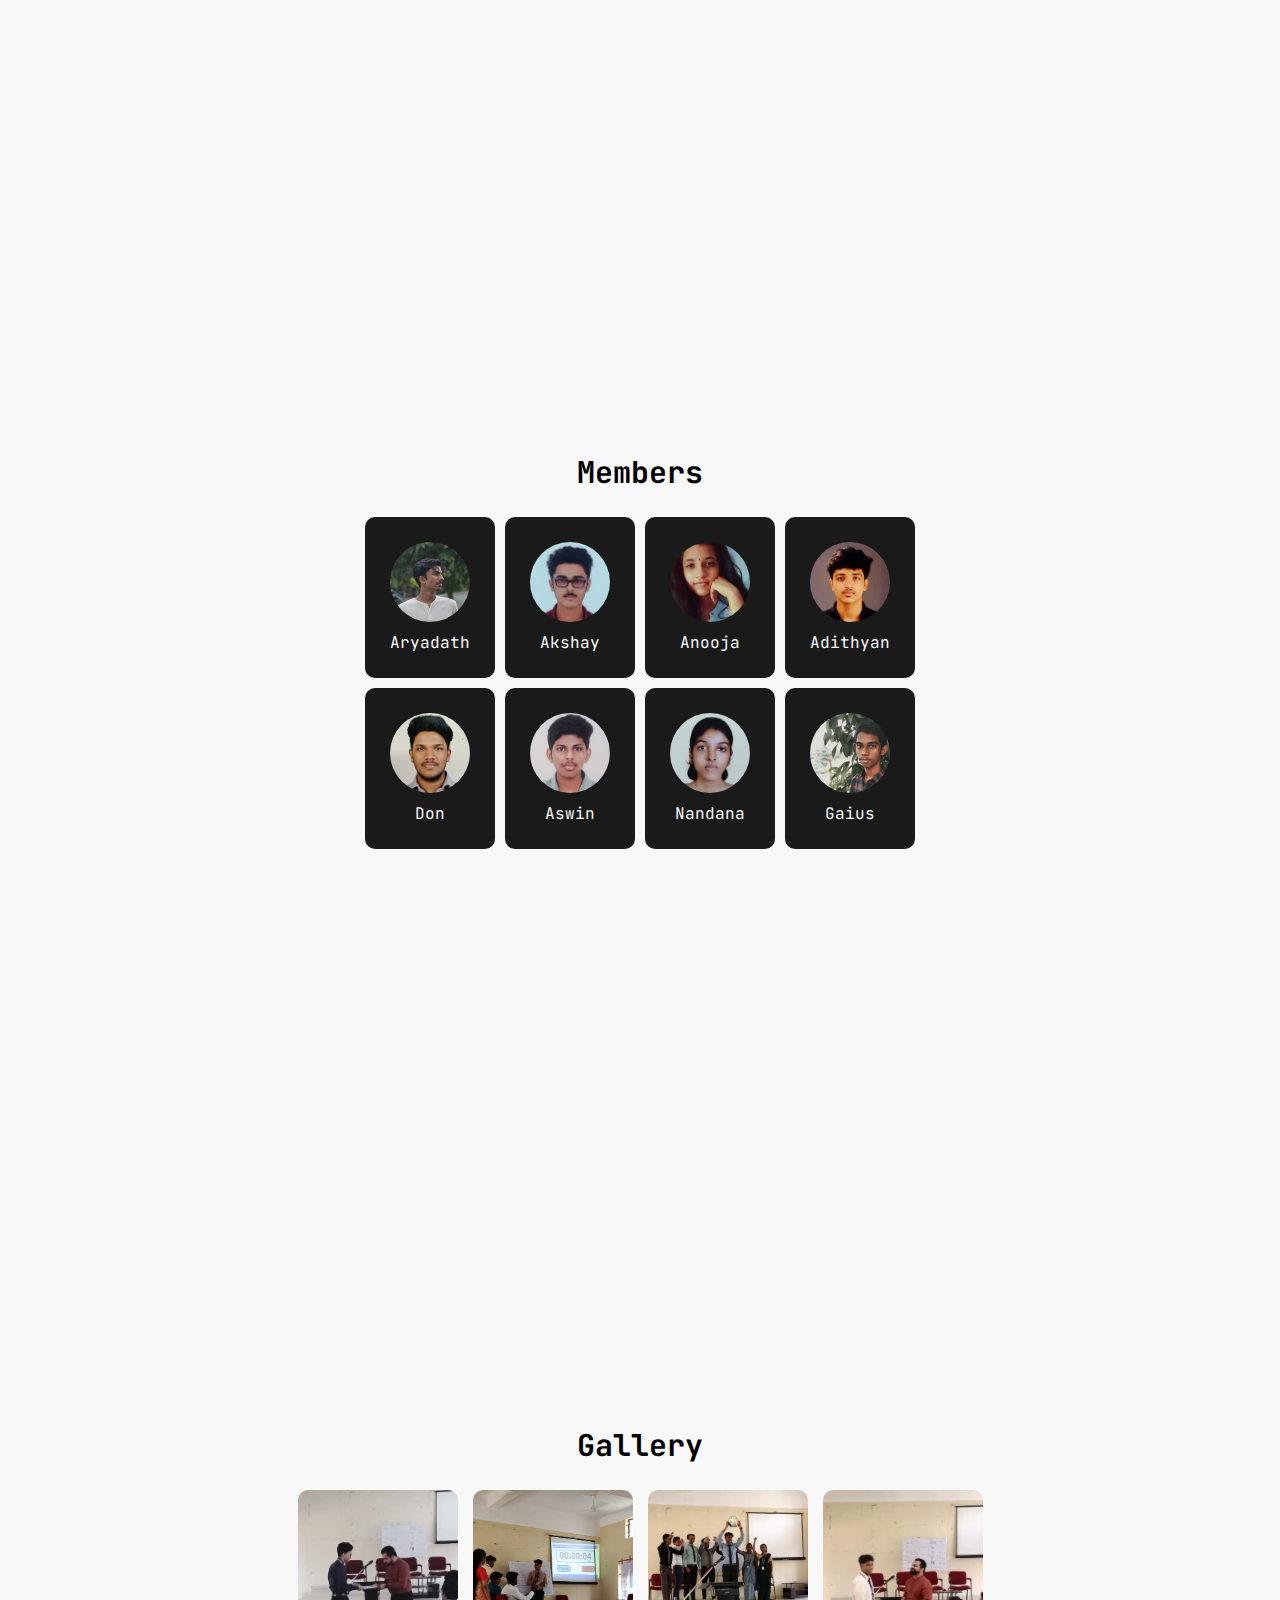
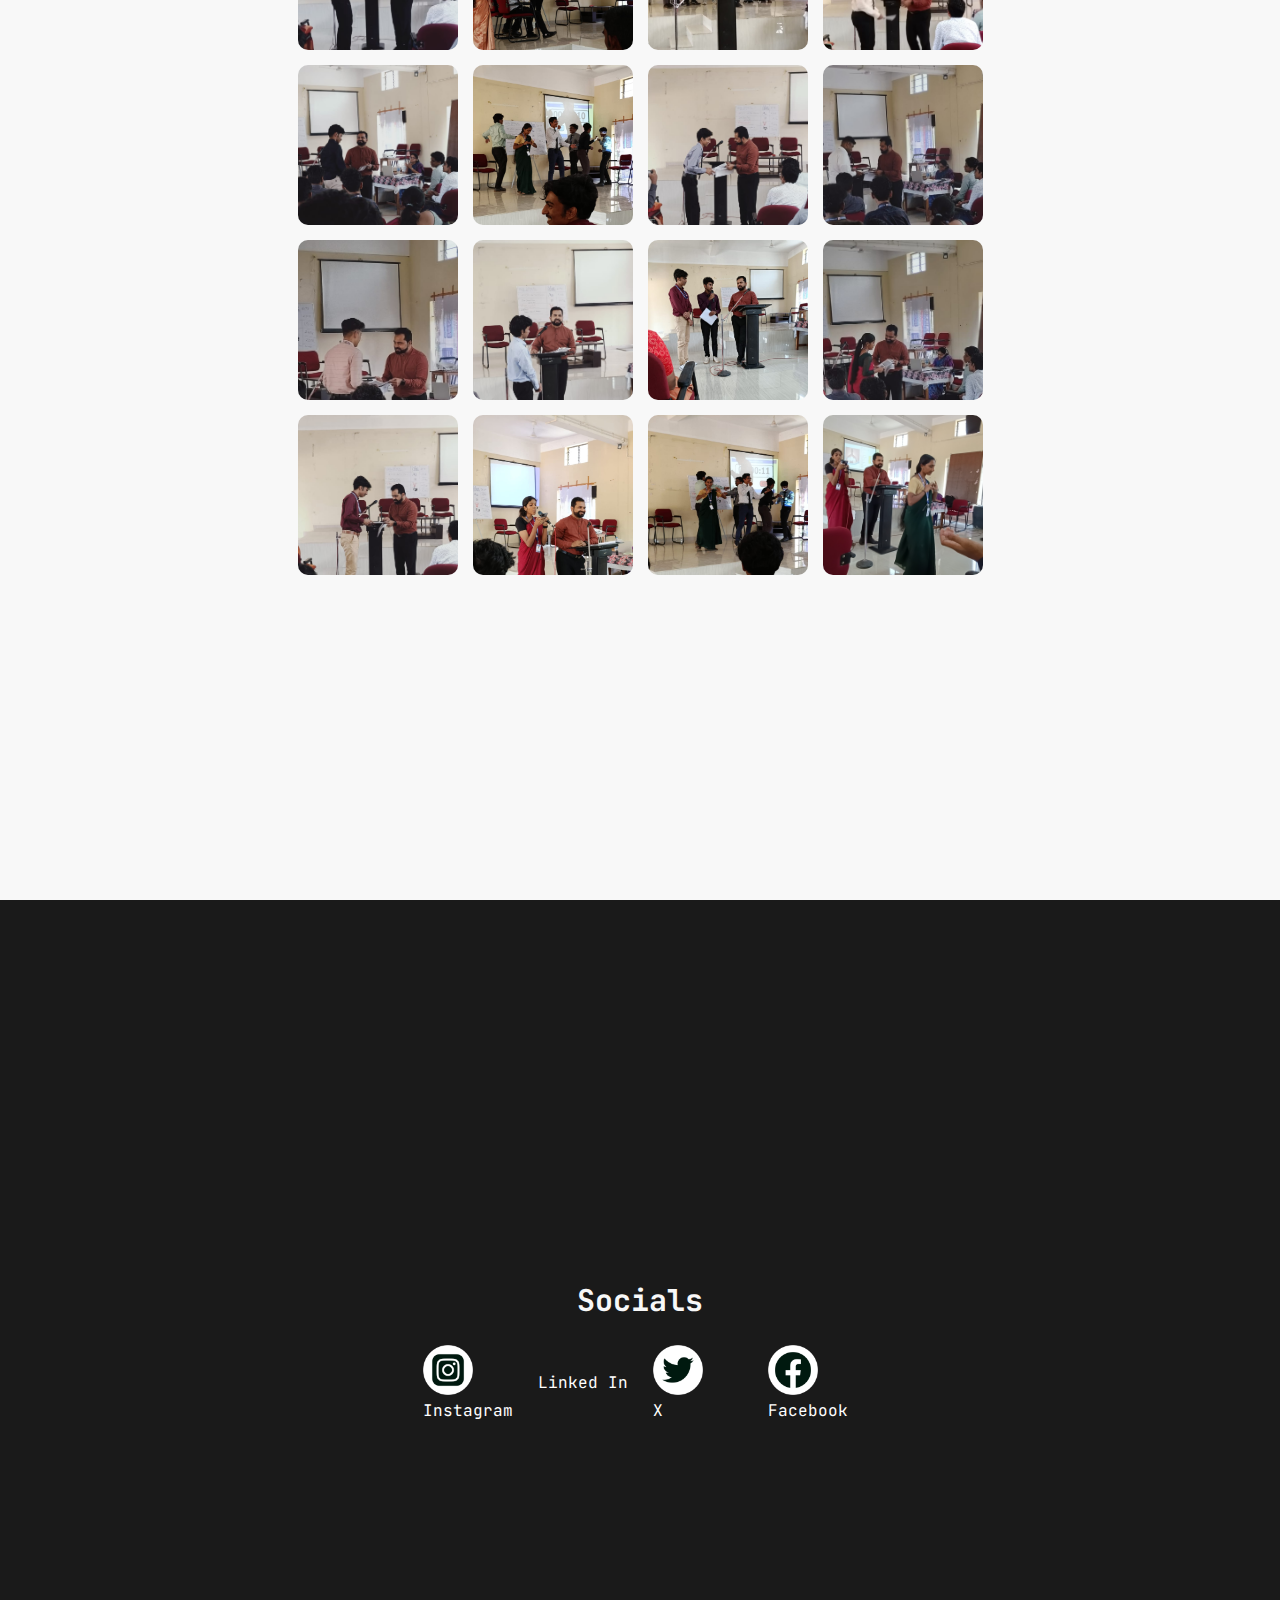
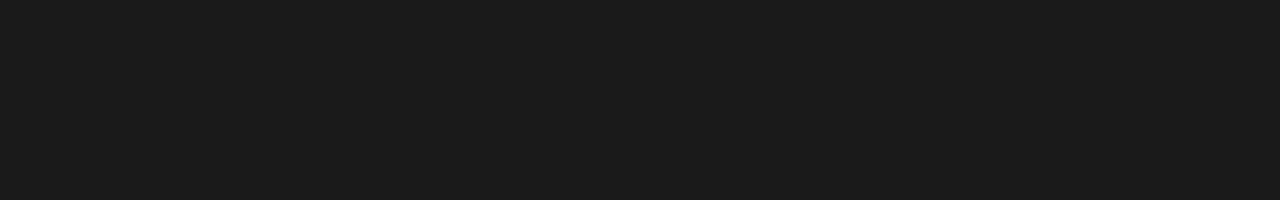
==== commit 1755d099: "Update index.html" ====
--- a/index.html
+++ b/index.html
@@ -172,7 +172,7 @@
       </div>
 
       <div class="social-one">
-        <a href="https://www.linkedin.com/in/ascii-cep
+        <a href="https://www.linkedin.com/in/ascii-cep>
           <img src="images/linkedin-icon.png">
           <p>Linked In</p>
         </a>
--- a/unicode.css
+++ b/unicode.css
@@ -158,7 +158,7 @@
 
 .social-list{
   display: grid;
-  grid-template-columns: repeat(3, 1fr);
+  grid-template-columns: repeat(4, 1fr);
   gap: 25px;
 }
 
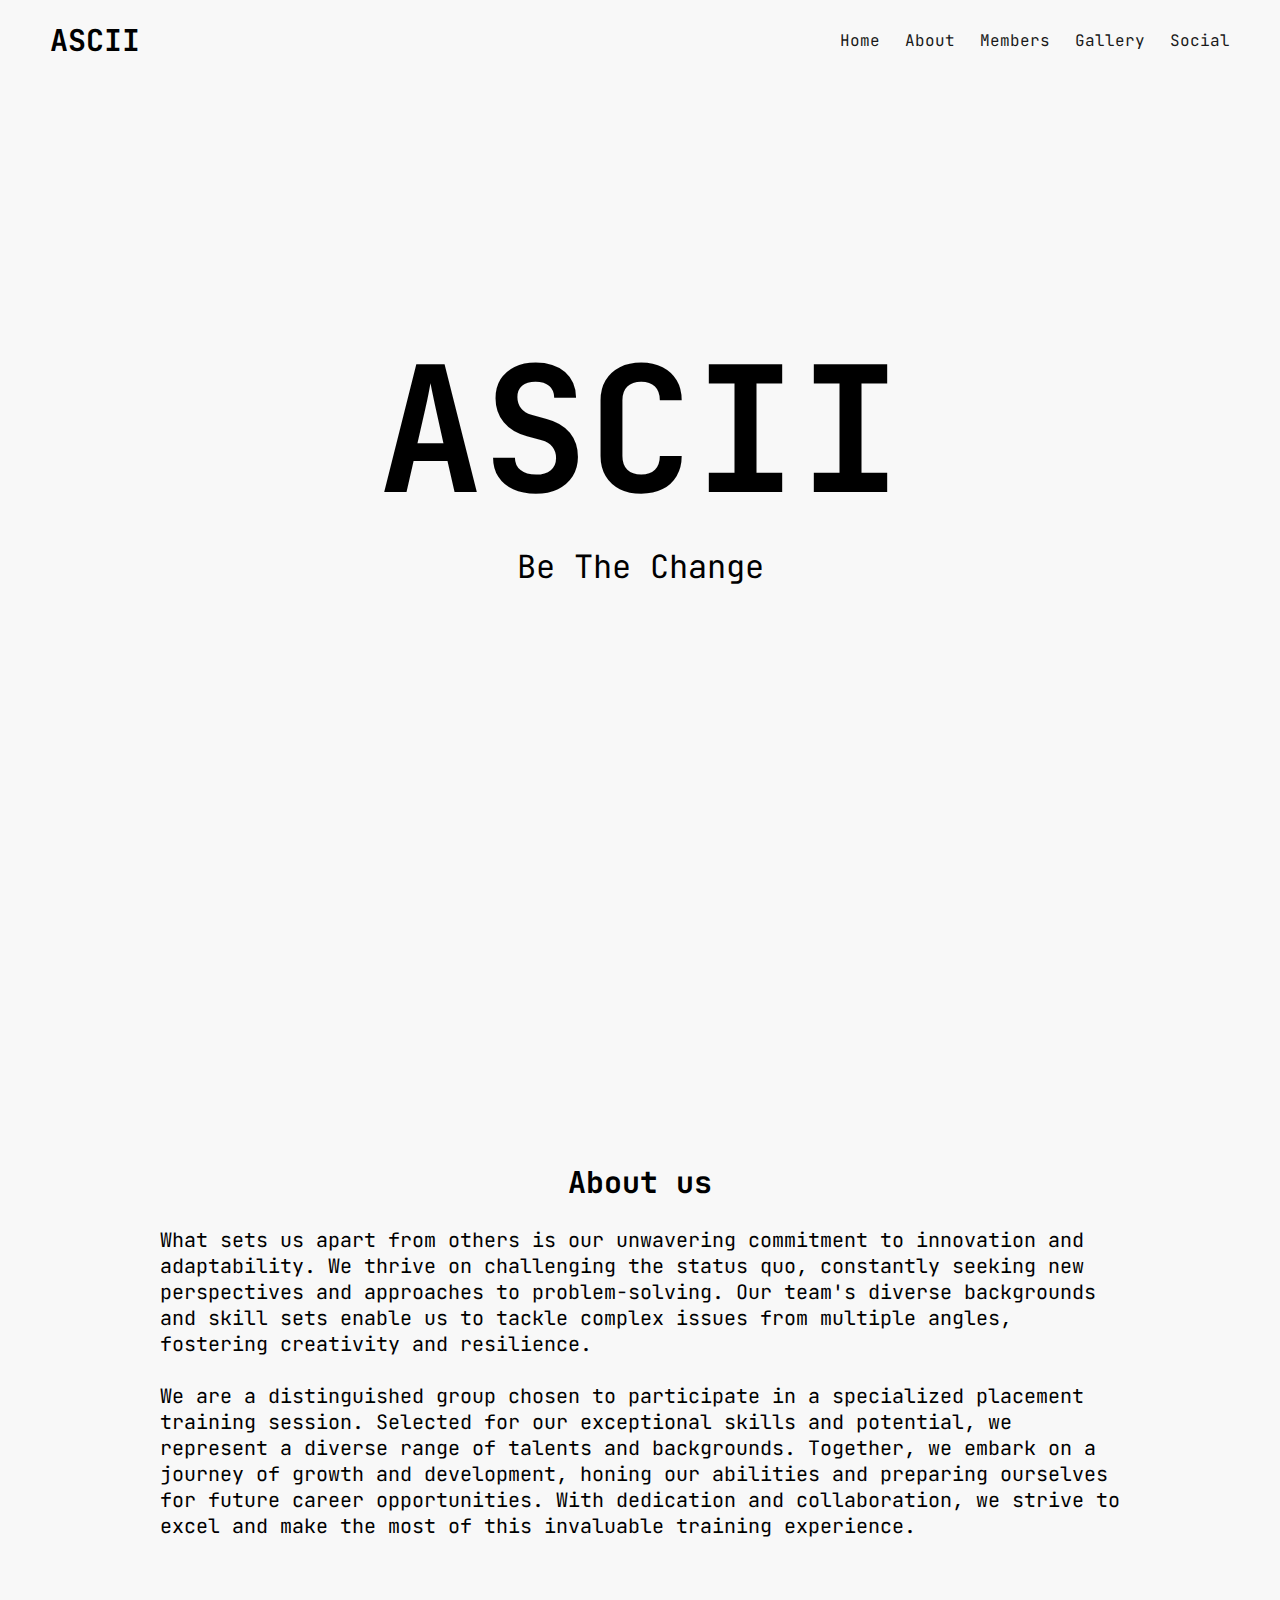
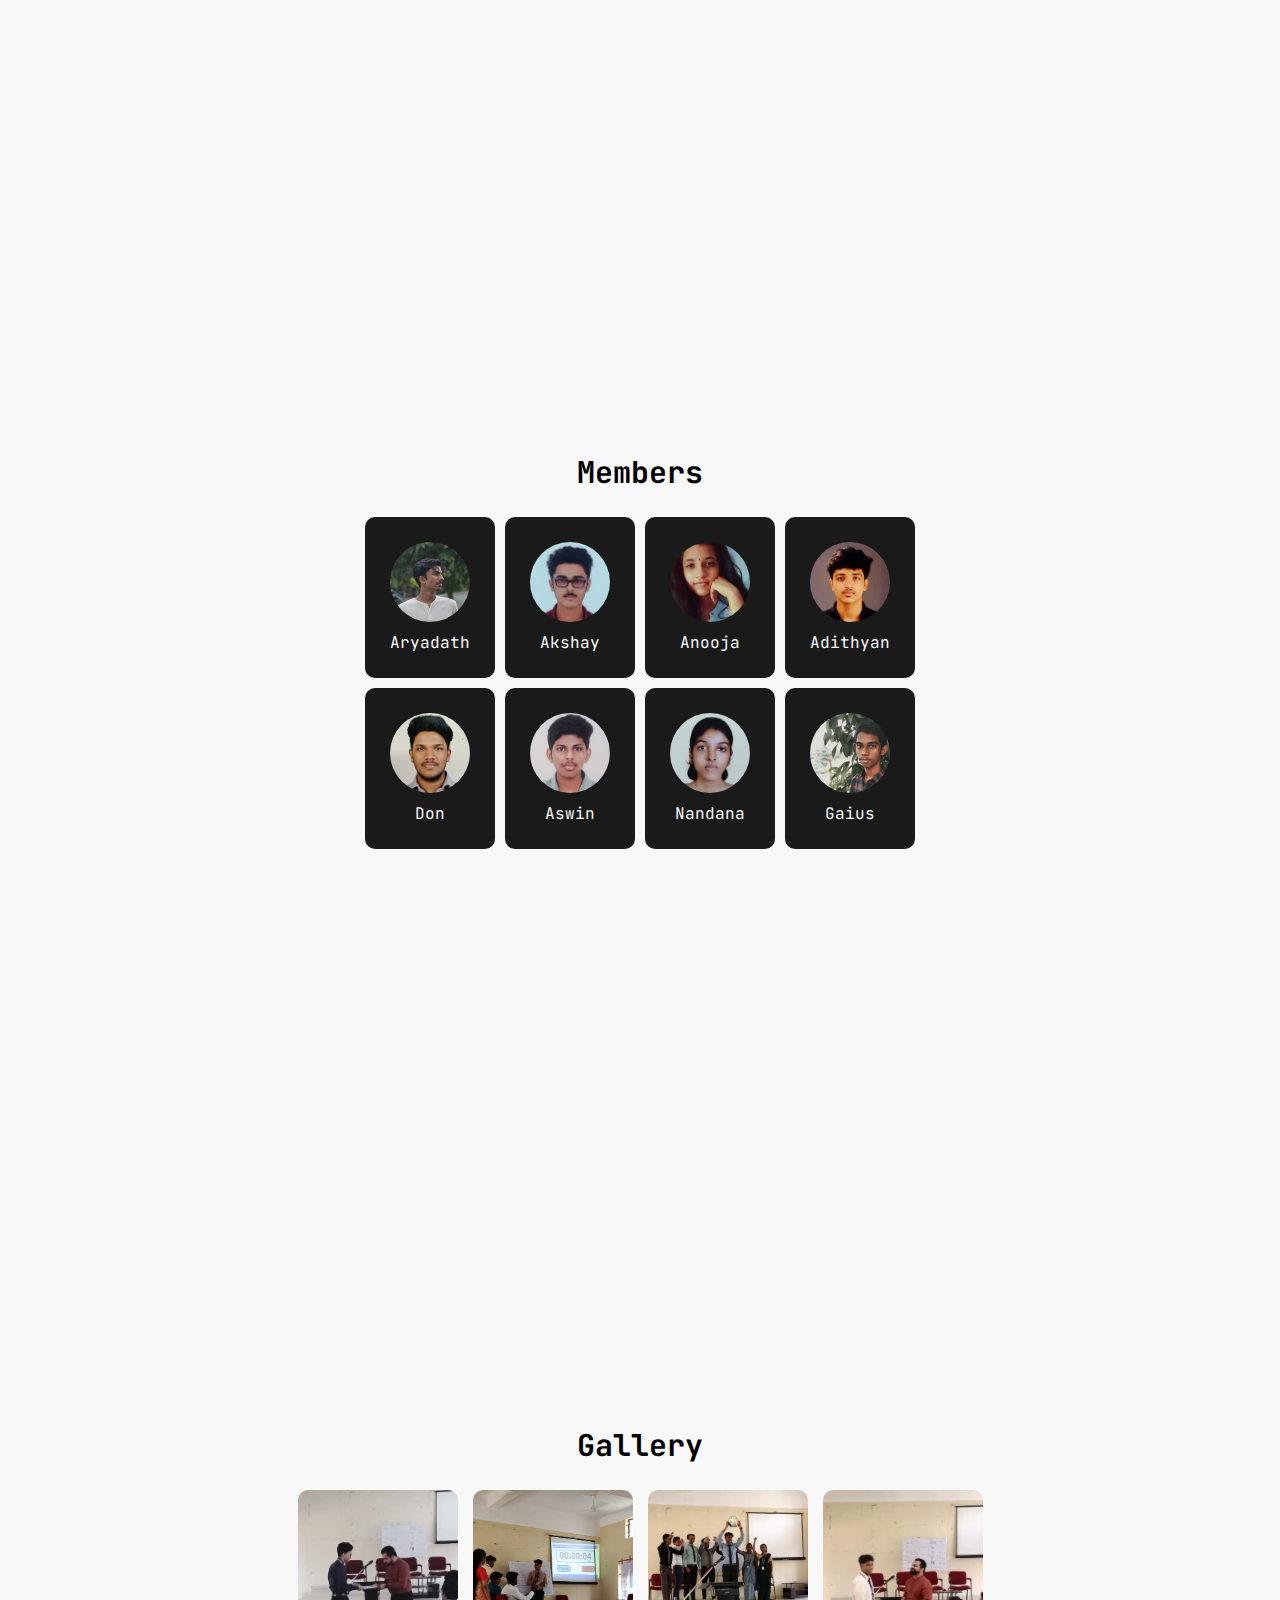
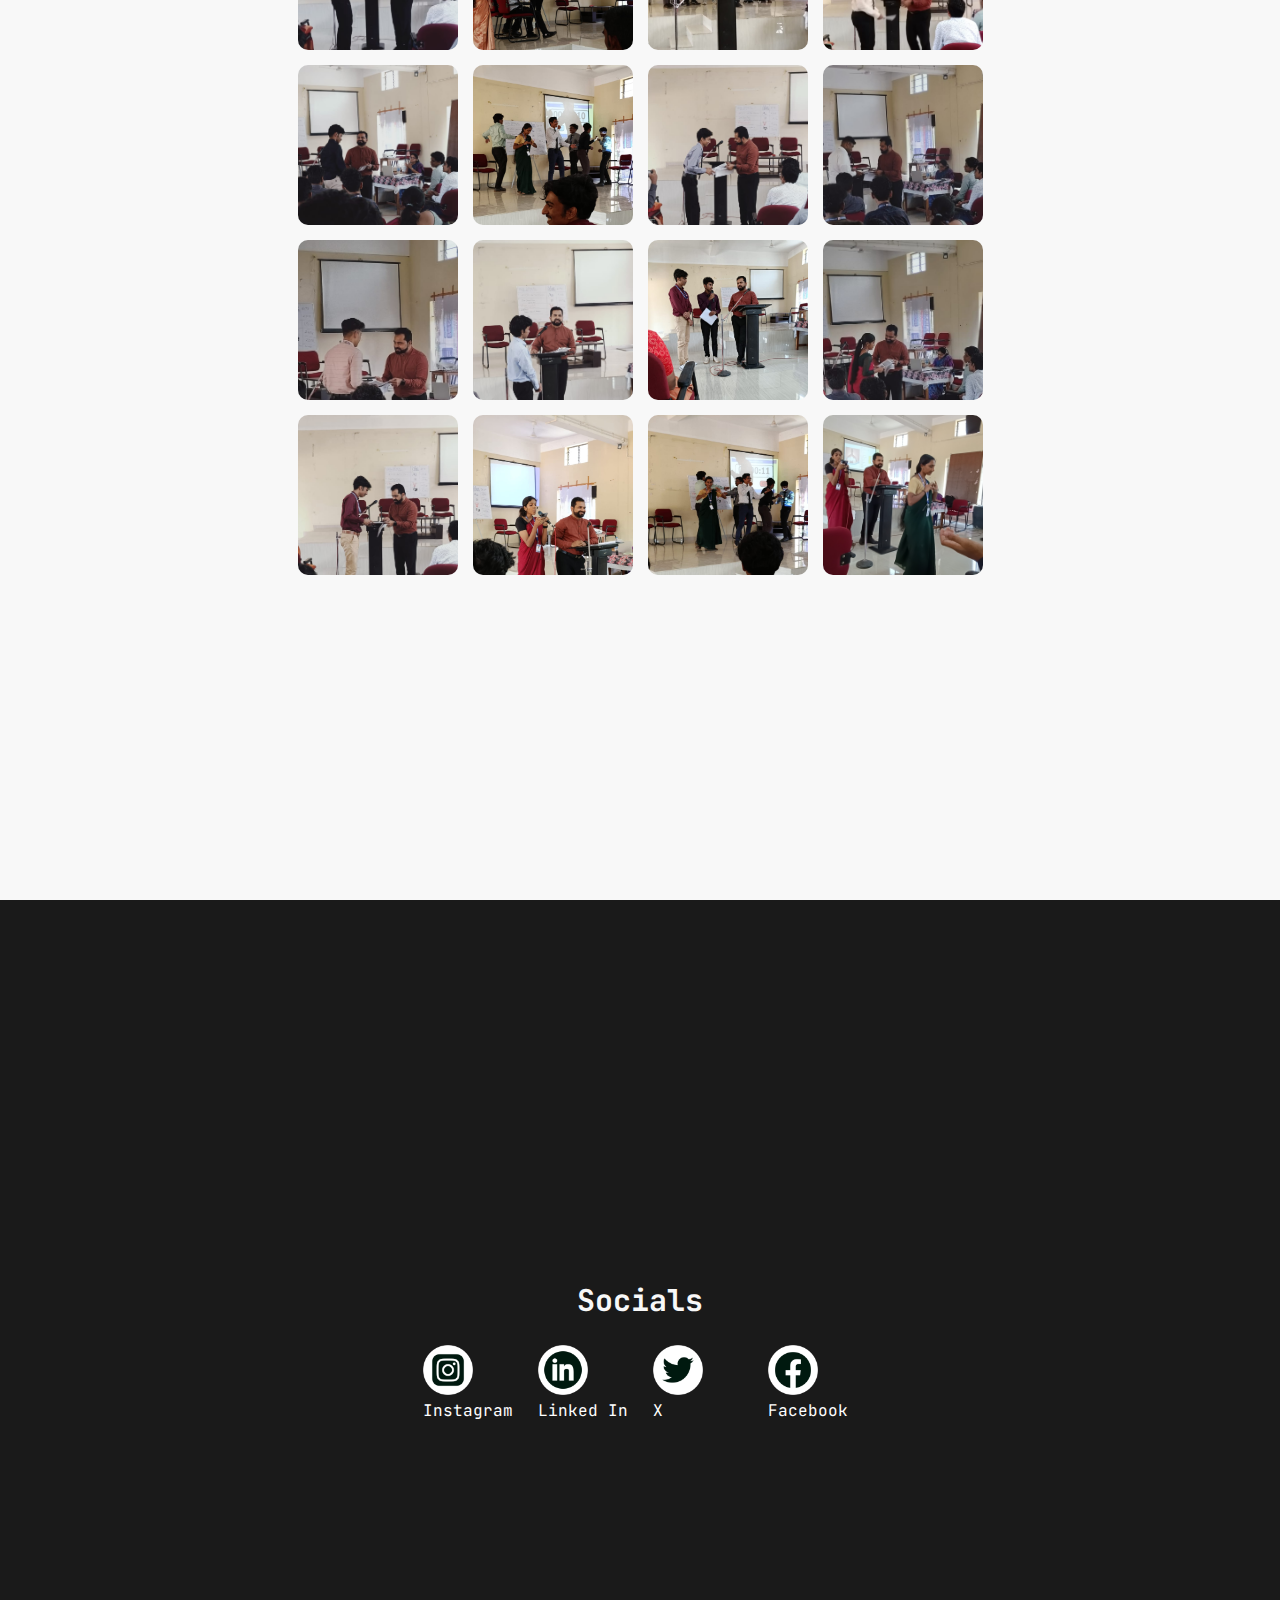
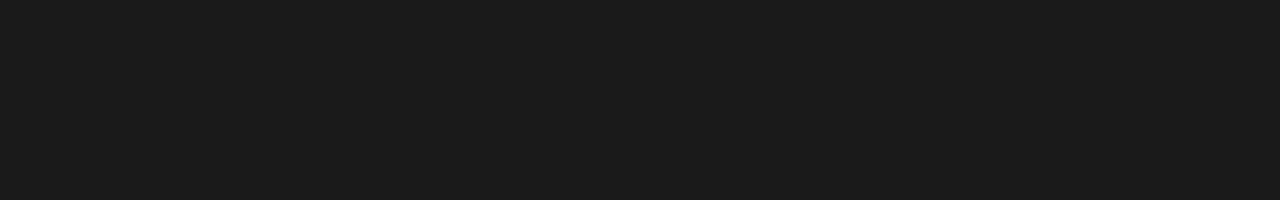
==== commit 17ff8228: "Update index.html" ====
--- a/index.html
+++ b/index.html
@@ -172,7 +172,7 @@
       </div>
 
       <div class="social-one">
-        <a href="https://www.linkedin.com/in/ascii-cep>
+        <a href="https://www.linkedin.com/in/ascii-cep">
           <img src="images/linkedin-icon.png">
           <p>Linked In</p>
         </a>
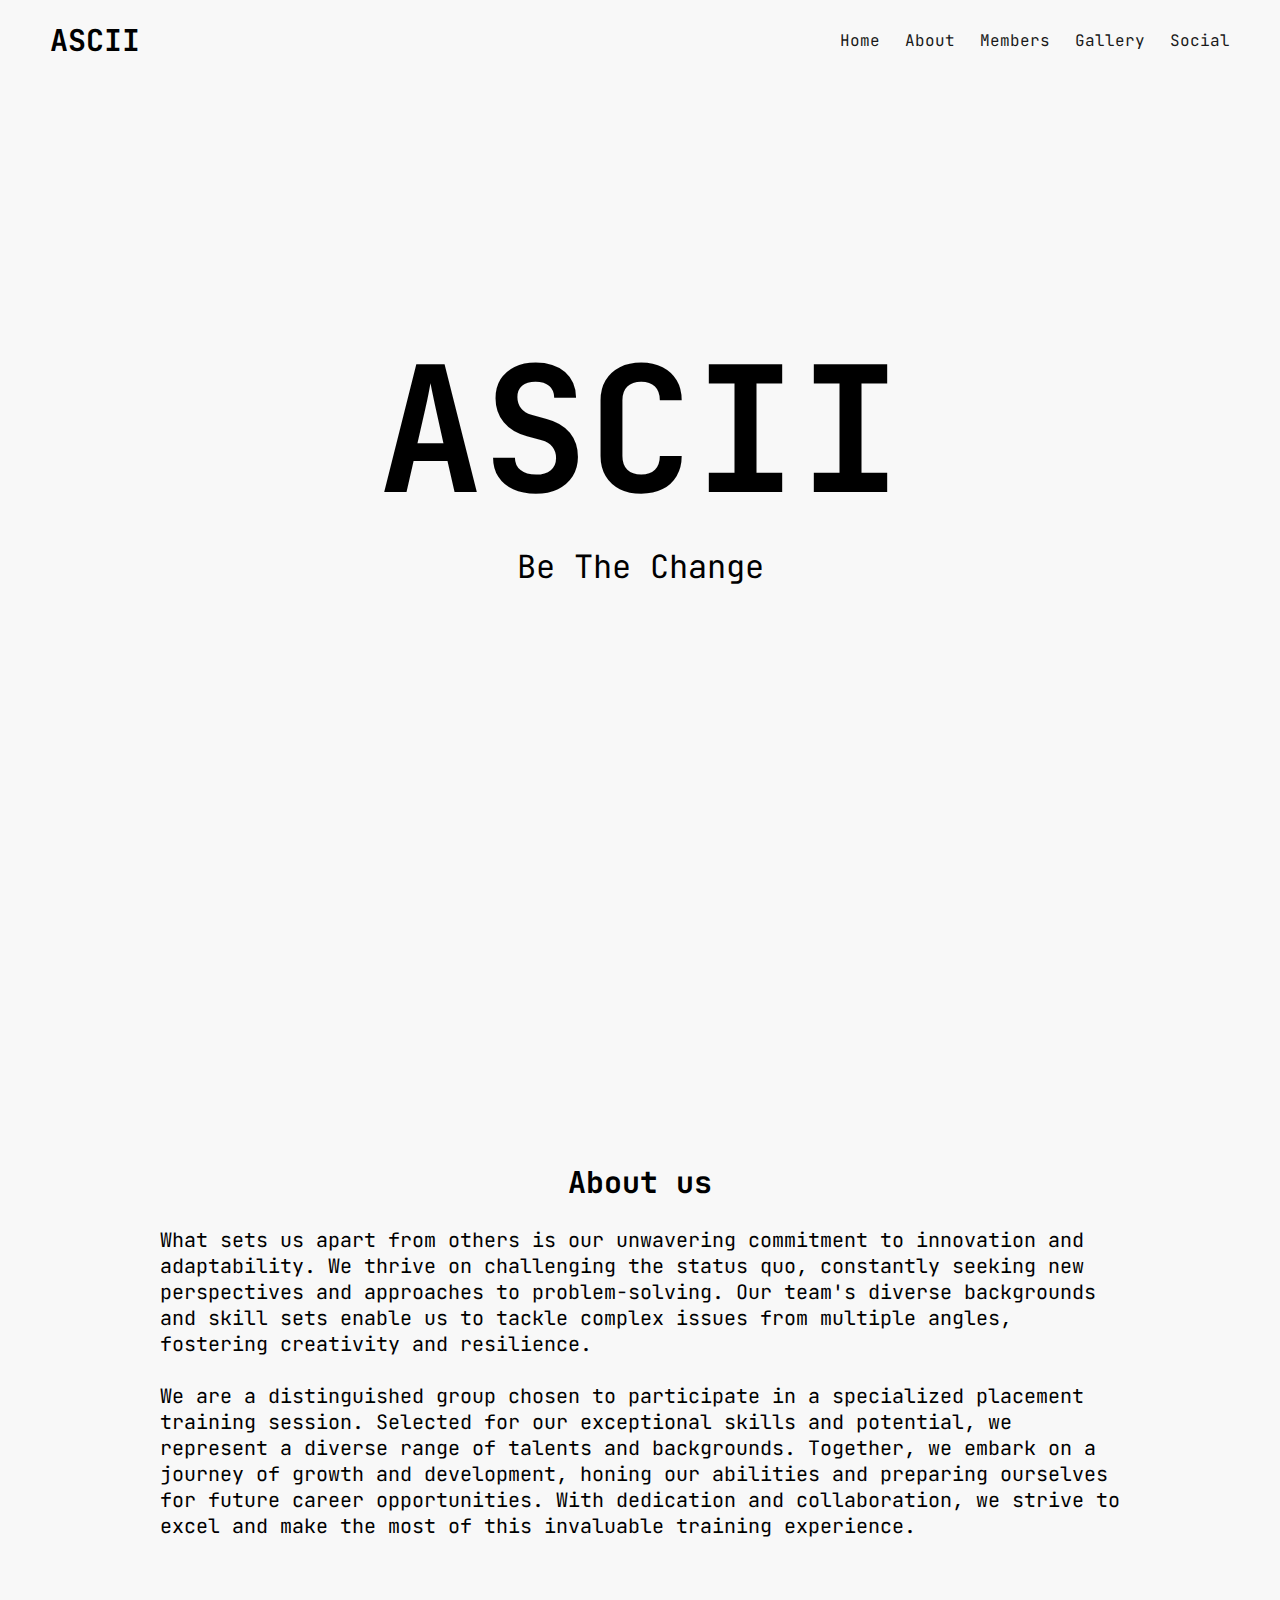
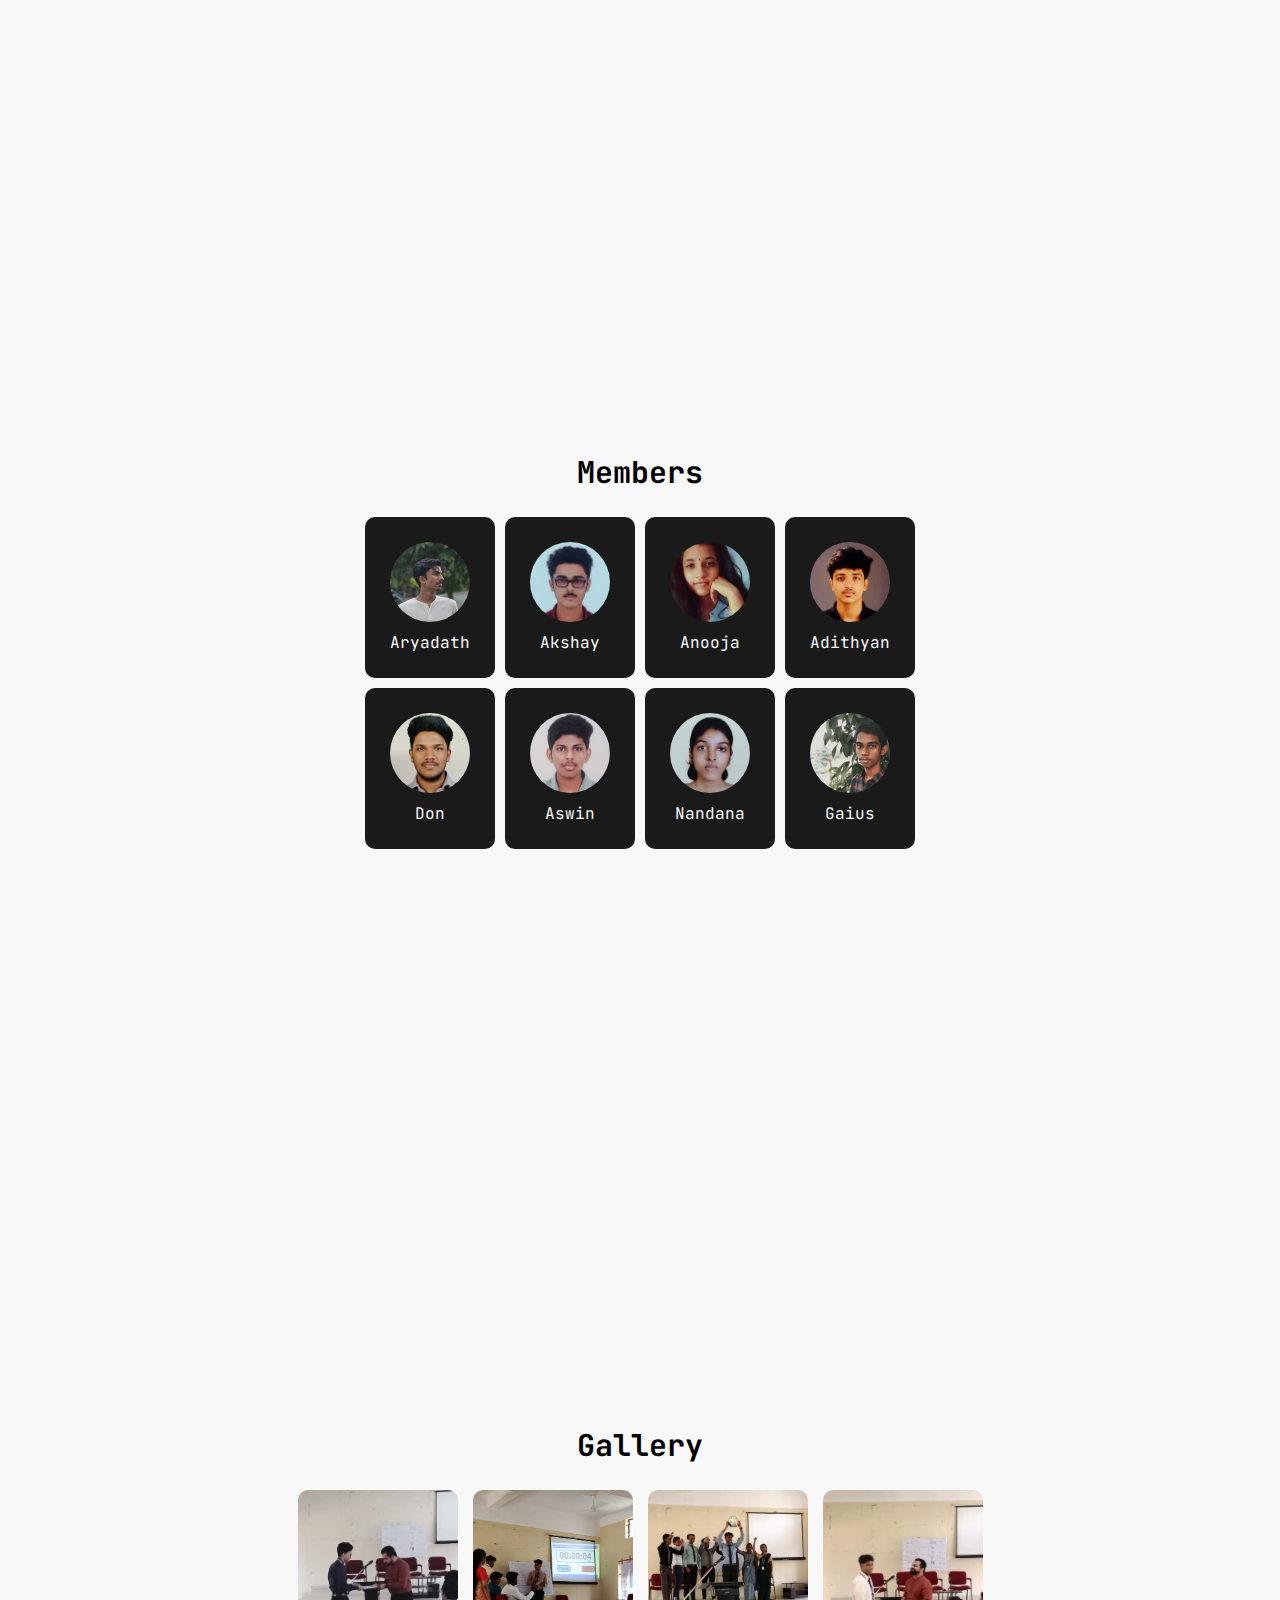
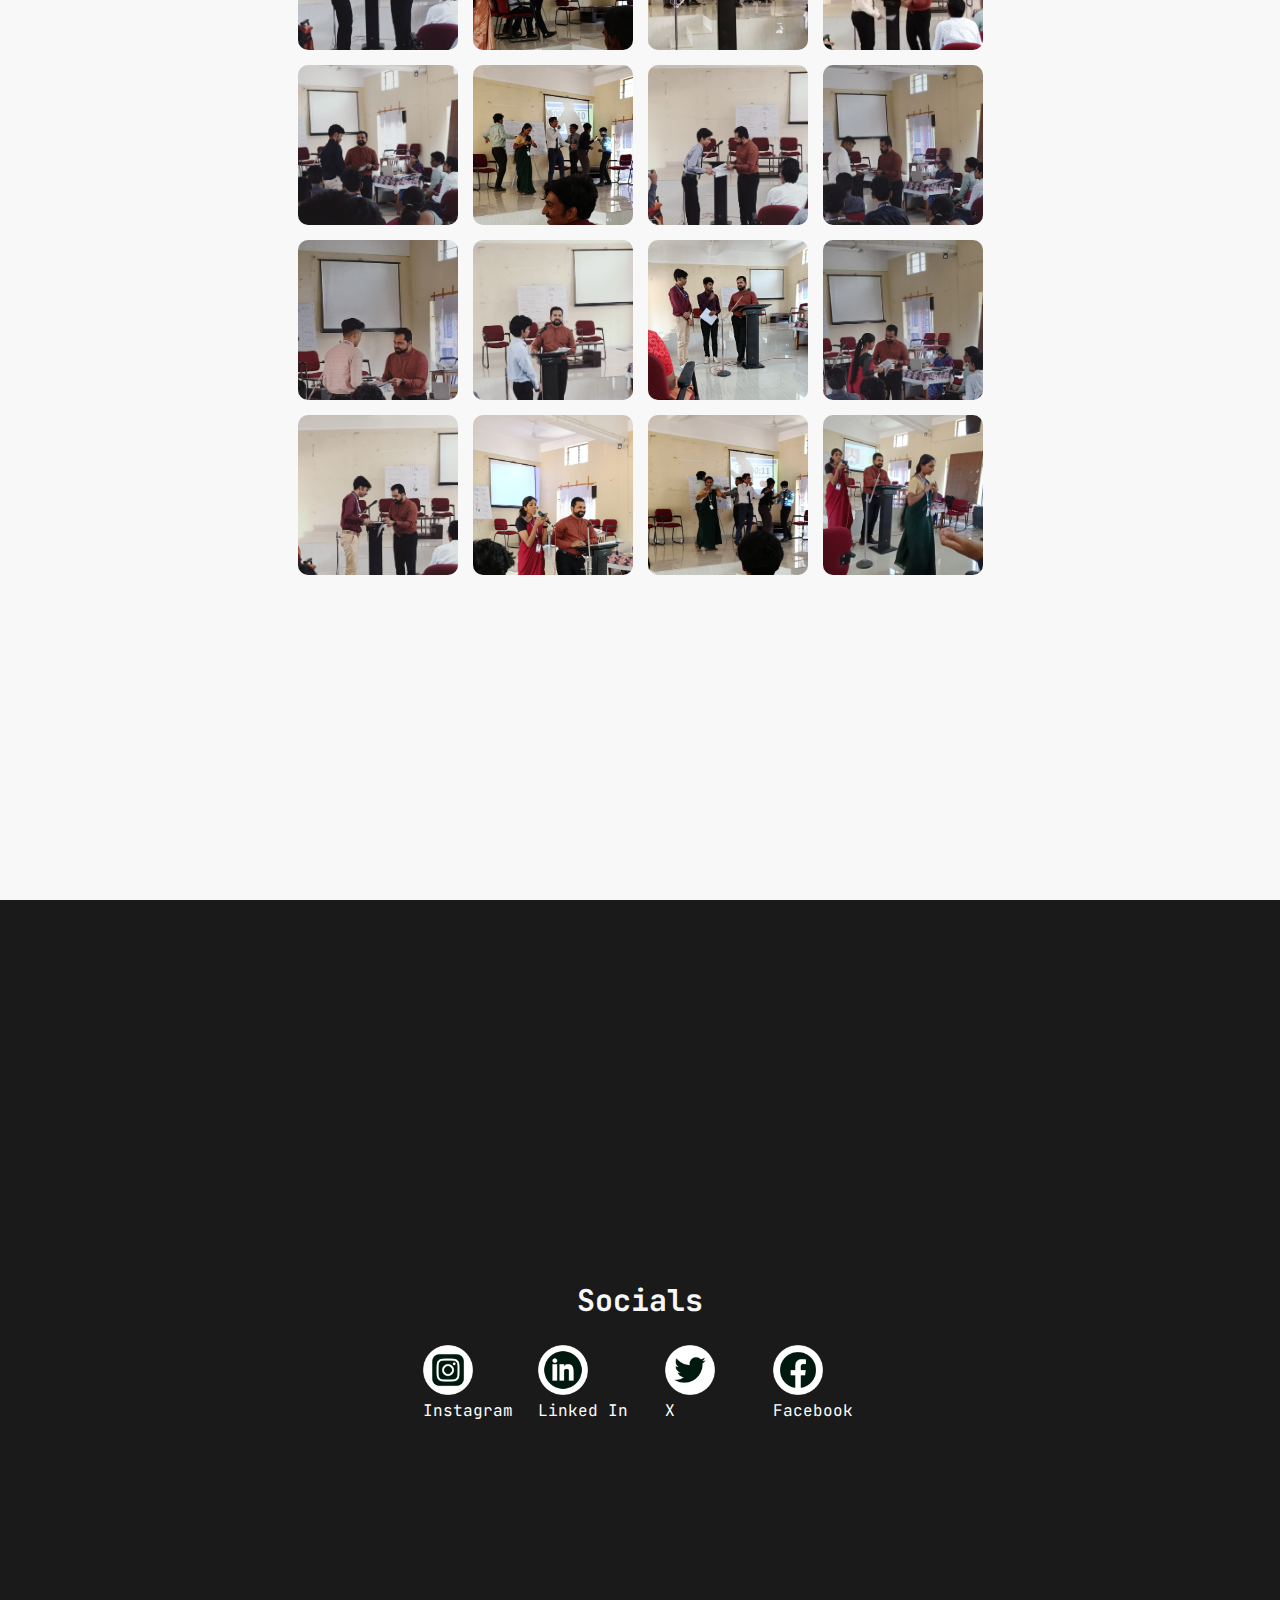
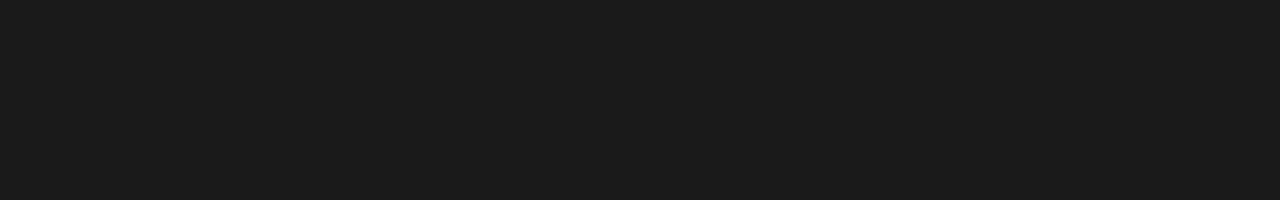
==== commit 9b952baf: "Update index.html" ====
--- a/index.html
+++ b/index.html
@@ -164,34 +164,34 @@
   <div class="container" id="socials">
     <h2>Socials</h2>
     <div class="social-list">
-      <div class="social-one">
-        <a href="https://www.instagram.com/ascii.cep">
+      <div class="social-one">
+        <a href="https://www.instagram.com/ascii.cep" target="_blank">
           <img src="images/instagram-icon.png">
-          <p>Instagram</p>
-        </a>
-      </div>
-
-      <div class="social-one">
-        <a href="https://www.linkedin.com/in/ascii-cep">
+          <p>Instagram</p>
+        </a>
+      </div>
+
+      <div class="social-one">
+        <a href="https://www.linkedin.com/in/ascii-cep-7b789a2b7/?utm_source=share&utm_campaign=share_via&utm_content=profile&utm_medium=android_app" target="_blank">
           <img src="images/linkedin-icon.png">
-          <p>Linked In</p>
-        </a>
-      </div>
-
-      <div class="social-one">
-        <a href="https://x.com/ascii_cep">
+          <p>Linked In</p>
+        </a>
+      </div>
+
+      <div class="social-one">
+        <a href="https://x.com/ascii_cep" target="_blank">
           <img src="images/twitter-icon.png">
-          <p>X</p>
-        </a>
-      </div>
-
-      <div class="social-one">
-        <a href="https://m.facebook.com/profile.php/?id=61556625524121&name=STSDirectNavUserDecorator">
+          <p>X</p>
+        </a>
+      </div>
+
+      <div class="social-one">
+        <a href="https://m.facebook.com/profile.php/?id=61556625524121&name=STSDirectNavUserDecorator" target="_blank">
           <img src="images/facebook-icon.png">
-          <p>Facebook</p>
-        </a>
-      </div>
-
+          <p>Facebook</p>
+        </a>
+      </div>
+
 
     </div>
   </div>
--- a/unicode.css
+++ b/unicode.css
@@ -164,7 +164,9 @@
 
 .social-one{
   display: flex;
-  align-items: center;
+  flex-direction: column;
+  align-items: center;
+  justify-content: center;
 }
 
 .social-one a{
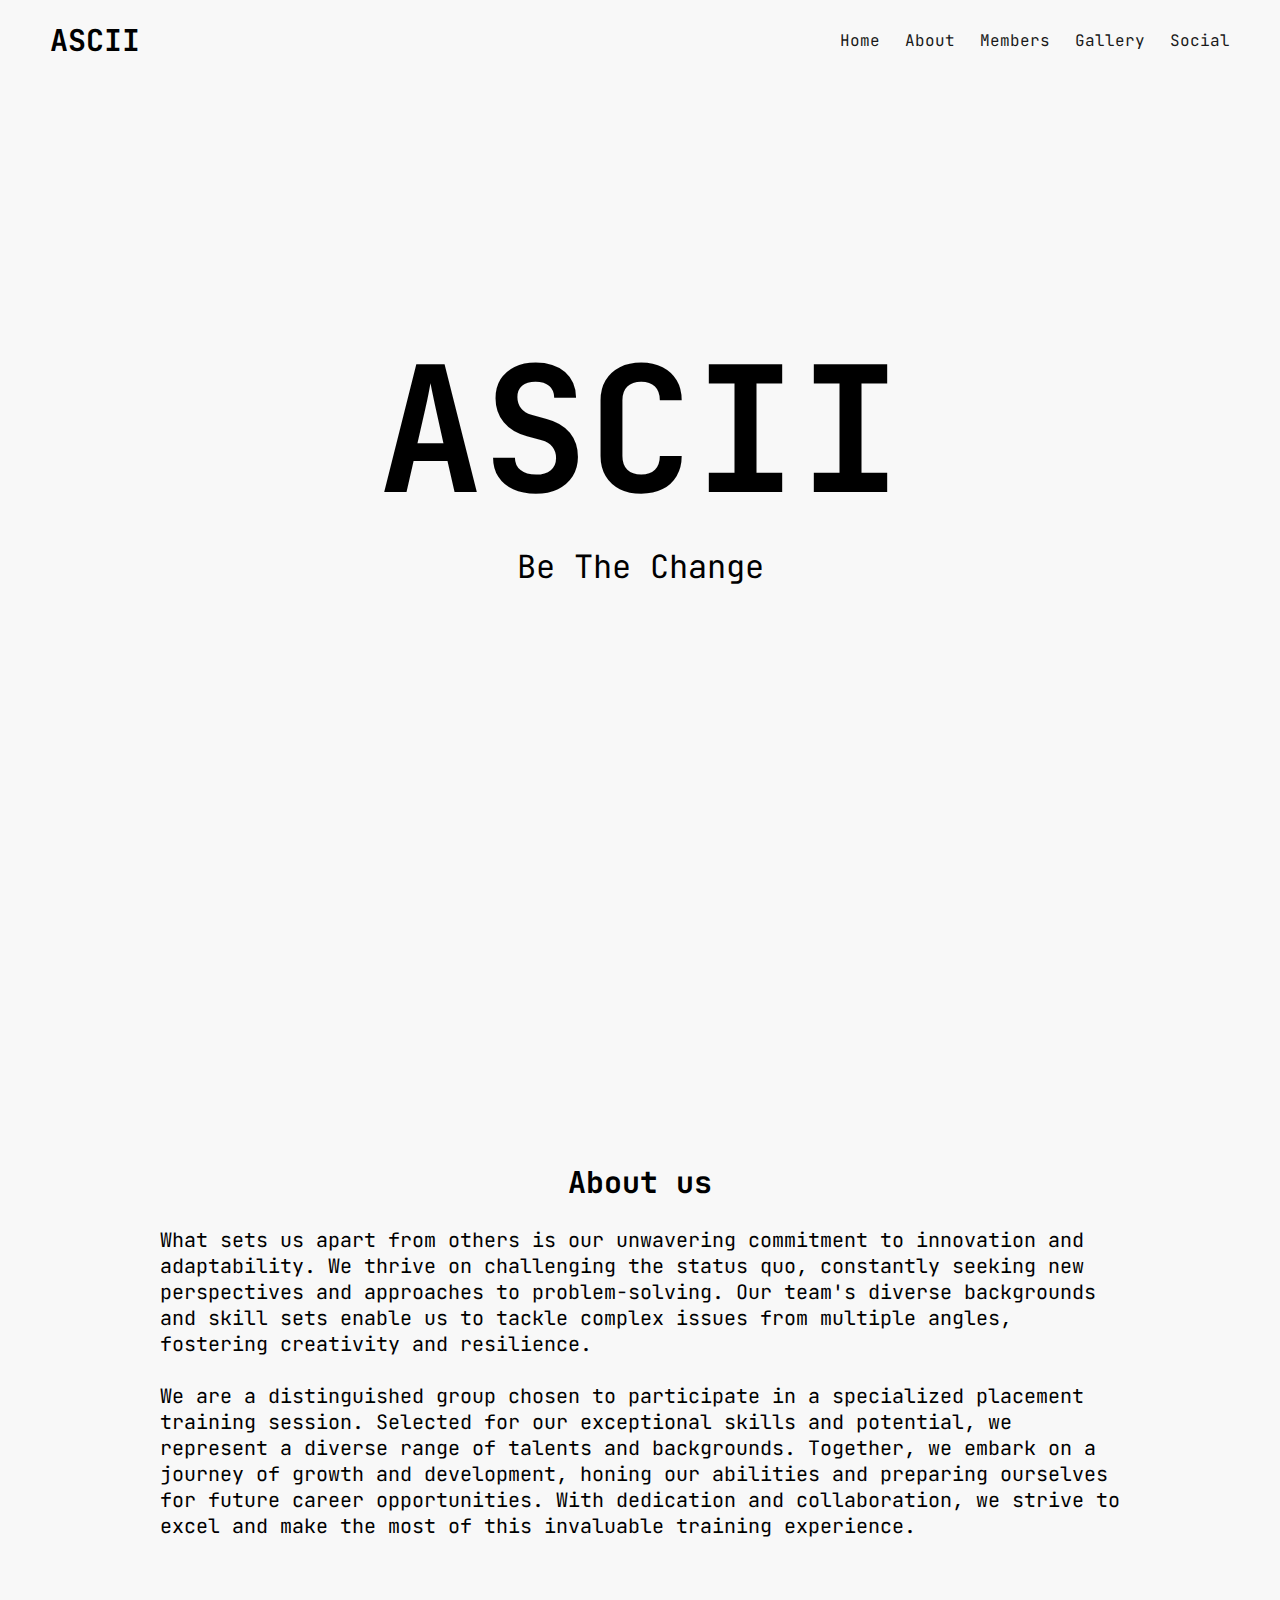
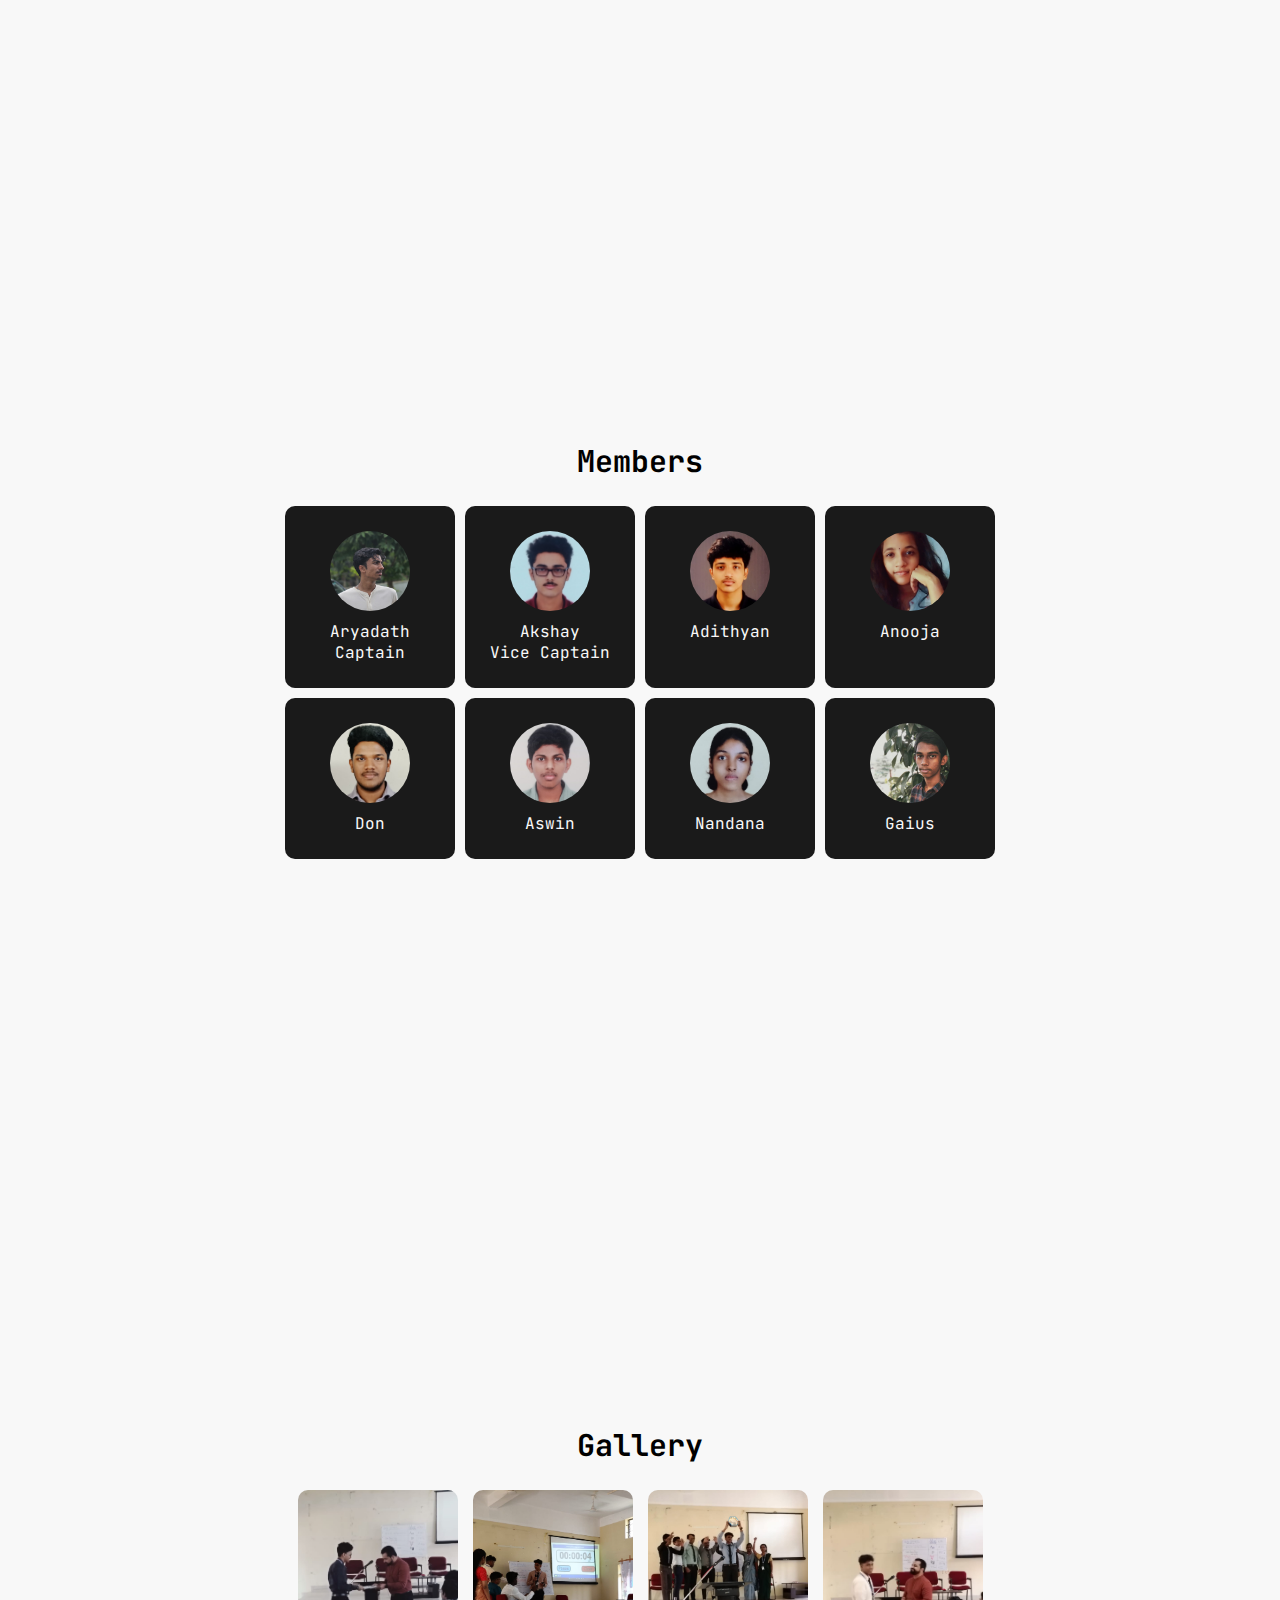
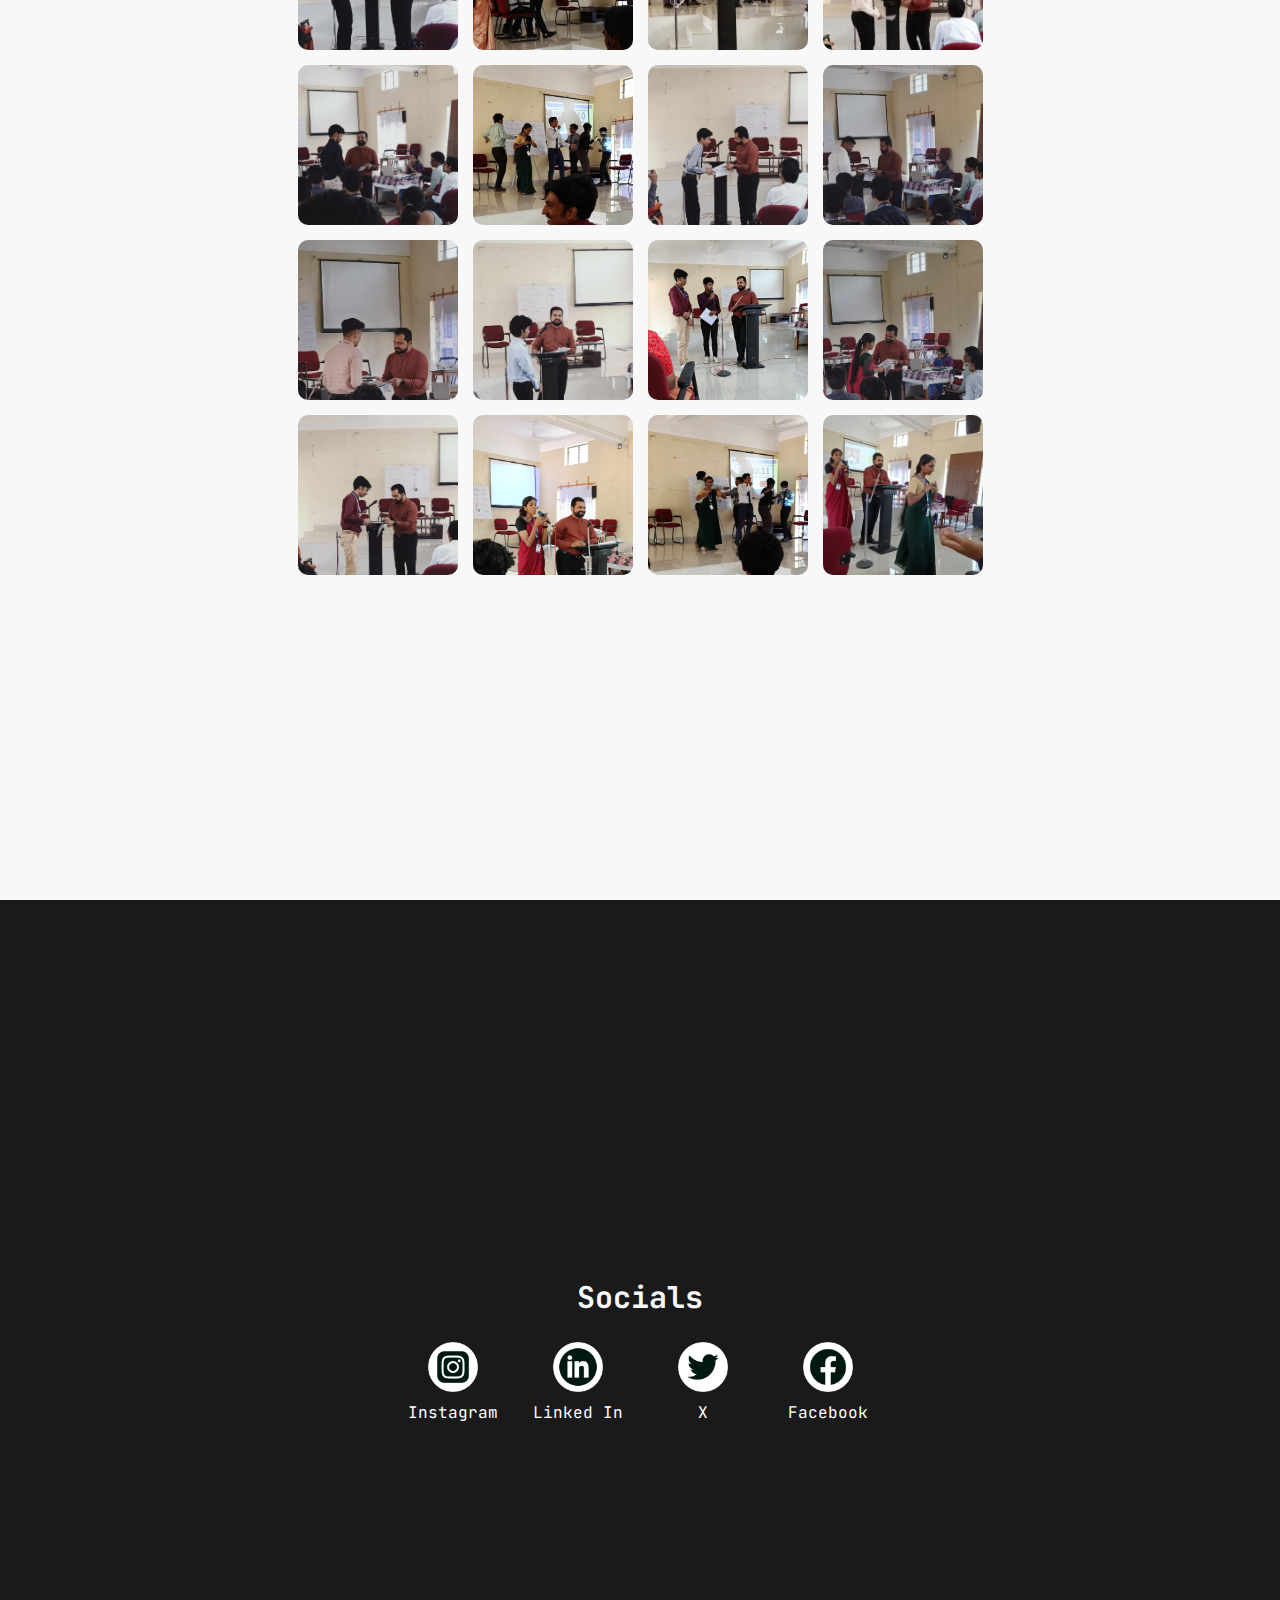
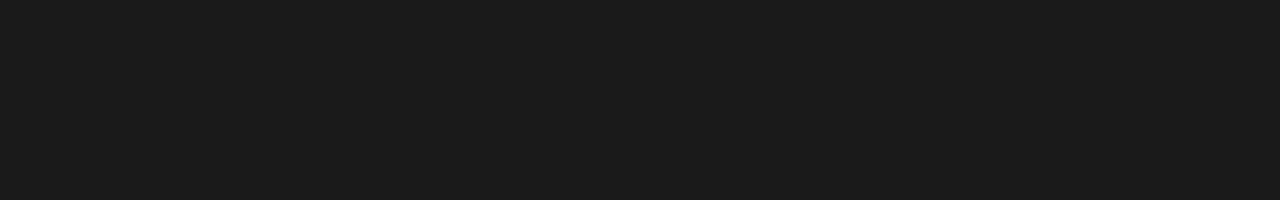
==== commit 8a74017f: "Update index.html" ====
--- a/index.html
+++ b/index.html
@@ -48,21 +48,23 @@
         <div class="member-one">
           <img src="images/aryan.jpg">
           <p>Aryadath</p>
+          <p class="sub-name">Captain</p>
         </div>
 
         <div class="member-one">
           <img src="images/aksh.jpg">
           <p>Akshay</p>
+          <p class="sub-name">Vice Captain</p>
+        </div>
+
+        <div class="member-one">
+          <img src="images/adhi.jpg">
+          <p>Adithyan</p>
         </div>
 
         <div class="member-one">
           <img src="images/anoo.jpg">
           <p>Anooja</p>
-        </div>
-
-        <div class="member-one">
-          <img src="images/adhi.jpg">
-          <p>Adithyan</p>
         </div>
 
         <div class="member-one">
--- a/unicode.css
+++ b/unicode.css
@@ -158,22 +158,18 @@
 
 .social-list{
   display: grid;
-  grid-template-columns: repeat(4, 1fr);
+  grid-template-columns: repeat(4, 100px);
   gap: 25px;
 }
 
-.social-one{
+.social-one a{
+  color: white;
   display: flex;
-  flex-direction: column;
-  align-items: center;
+  flex-direction: column;
+  align-items: center;
   justify-content: center;
-}
-
-.social-one a{
-  color: white;
 }
 
-.social-one img{
-  margin-right: 16px;
+.social-one a p{
+  margin-top: 10px;
 }
-
--- a/responsive.css
+++ b/responsive.css
@@ -73,6 +73,16 @@
     flex-direction: column;
     gap: 25px;
   }
+
+  .social-one a{
+    color: white;
+    display: grid;
+    grid-template-columns: repeat(2, 1fr);
+  }
+
+  .social-one a p{
+    margin-top: 0;
+  }
 }
 
 @media (max-width: 480px){
@@ -116,4 +126,4 @@
     width: 150px;
     height: 150px;
   }
-}+}
